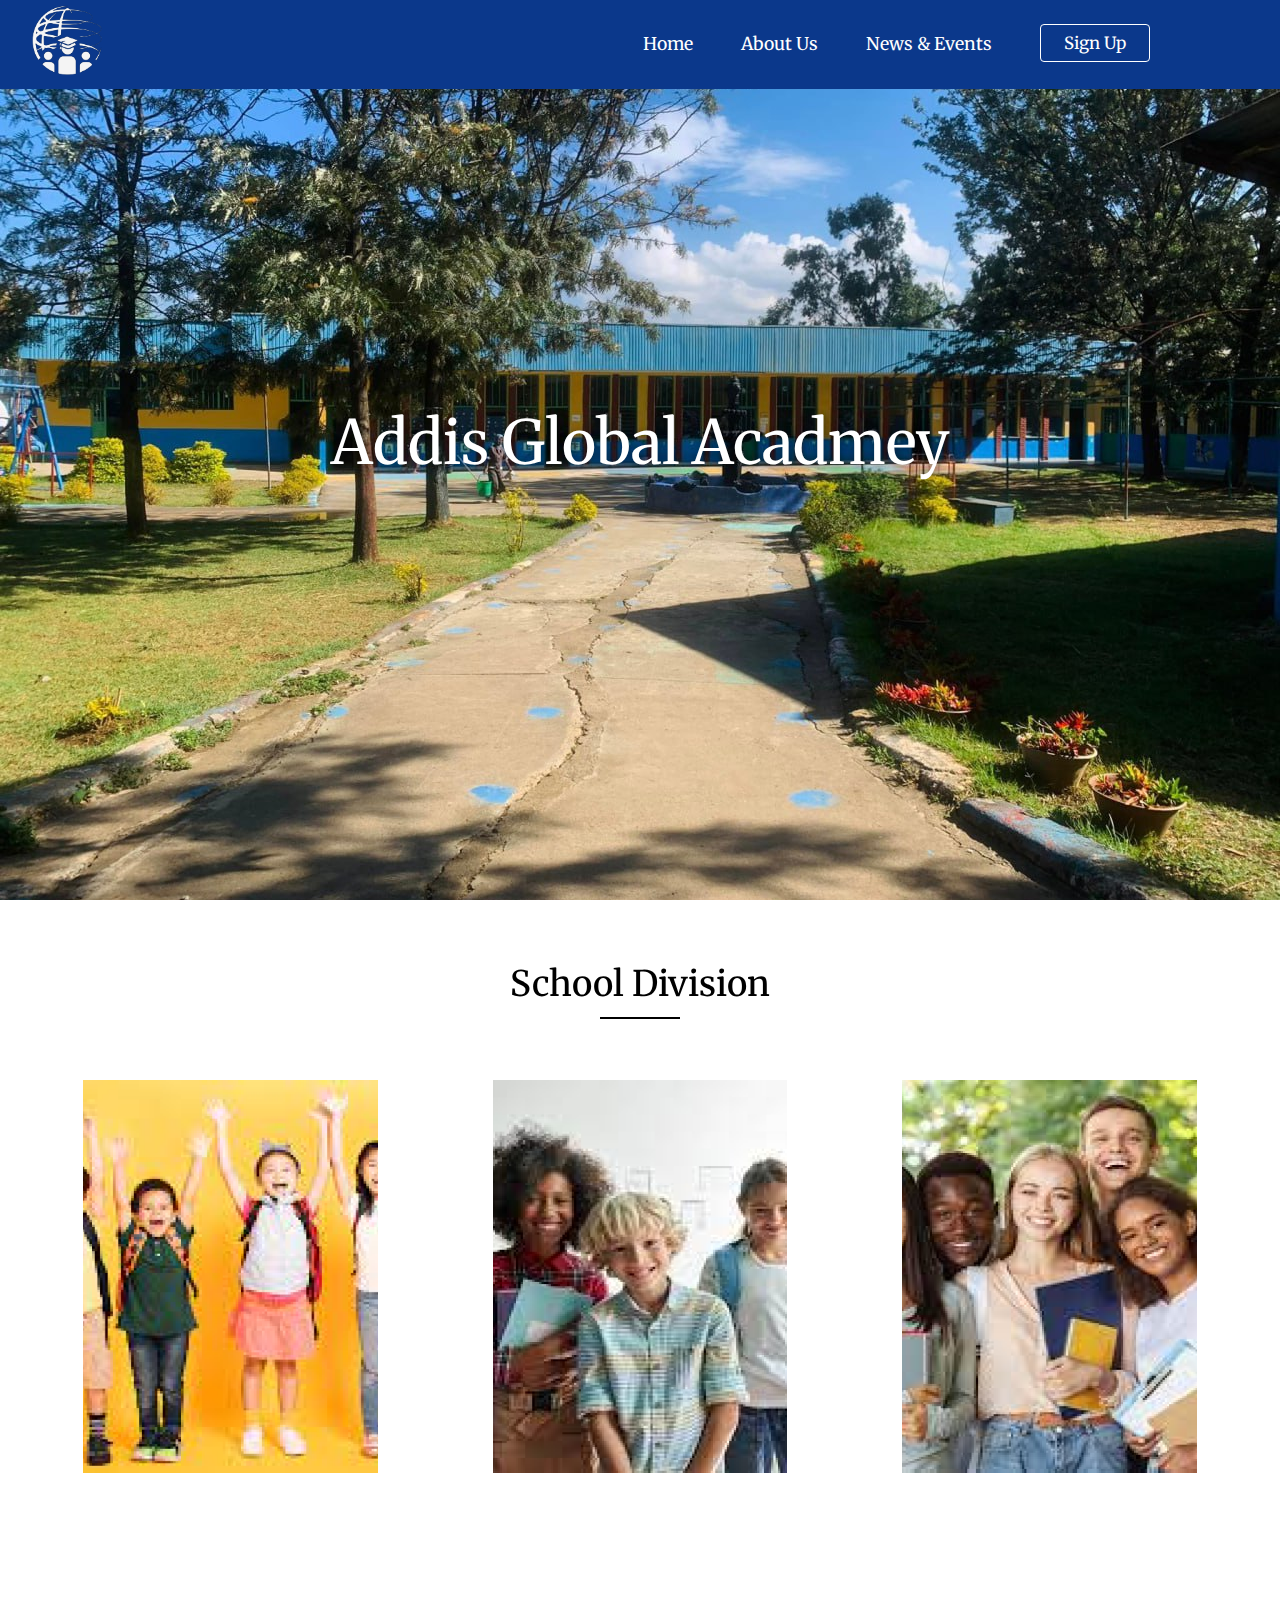
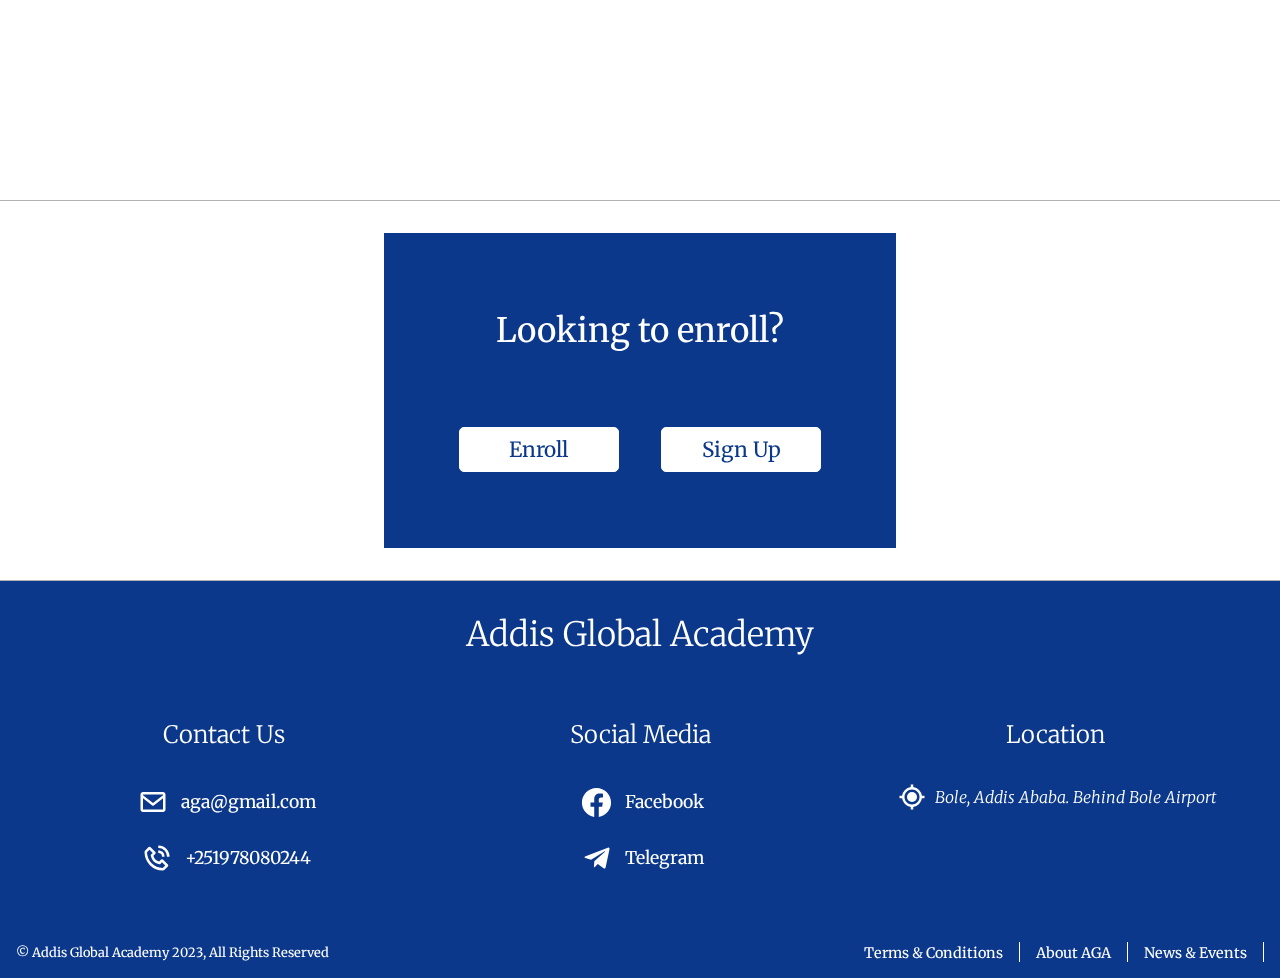
==== index.html @ e37e6de2 "made some adjustments, took care of the footer technicalities" ====
<!DOCTYPE html>
<html lang="en">
  <head>
    <meta charset="UTF-8" />
    <meta name="viewport" content="width=device-width, initial-scale=1.0" />
    <link rel="stylesheet" href="css/main.css" />
    <link rel="stylesheet" href="css/landing.css" />
    <link rel="icon" href="icons/school-logo.png" />
    <script defer src="js/script.js"></script>
    <script defer src="js/slider.js"></script>
    <title>Addis Global Academy</title>
  </head>
  <body>
    <!-- NAVIGATION BAR -->
    <nav>
      <h1>
        <a href="index.html">
          <img src="icons/logo.png" alt="school logo" />
        </a>
      </h1>
      <section>
        <ul>
          <li class="first"><a href="index.html">Home</a></li>
          <li class="first"><a href="about.html">About Us</a></li>
          <li class="first"><a href="news.html">News & Events</a></li>
          <div class="side_bar_container">
            <div class="side_bar_icon_container">
              <div class="side_bar_icon"></div>
            </div>
            <ul>
              <li><a href="index.html">Home</a></li>
              <li><a href="about.html">About Us</a></li>
              <li><a href="news.html">News & Events</a></li>
            </ul>
          </div>
          <li class="sign_up_button">
            <button>
              <a href="signup1.html">Sign Up</a>
            </button>
          </li>
        </ul>
      </section>
    </nav>

    <div class="side_bar_blur"></div>

    <!-- FRONT PAGE -->

    <section id="front_page">
      <div class="slider">
        <img
          oncontextmenu="return false"
          draggable="false"
          src="Images/SV1.png"
          alt="front page background image"
        />
        <img
          oncontextmenu="return false"
          draggable="false"
          id="1"
          slider-img
          src="Images/SV2.png"
          alt="front page background image"
        />
        <img
          oncontextmenu="return false"
          draggable="false"
          id="2"
          slider-img
          src="Images/SV3.png"
          alt="front page background image"
        />
      </div>
      <h1>Addis Global Acadmey</h1>
    </section>

    <!-- SCHOOL DIVISIONS -->

    <section id="school-divisions">
      <div class="title-background">
        <h1>School Division</h1>
        <div class="styler"></div>
      </div>
      <article>
        <figure>
          <img
            oncontextmenu="return false"
            draggable="false"
            src="Images/PS.png"
            id="primary"
          />
          <figcaption>
            <h1>Primary School</h1>
            <p>Nursery to Grade 5</p>
          </figcaption>
          <div class="bg"></div>
          <a href="student-apointment.html">
            <img src="icons/enroll-icon-aga-icon.jpg" />
          </a>
        </figure>
        <figure>
          <img
            oncontextmenu="return false"
            draggable="false"
            src="Images/MS.png"
            id="secondary"
          />
          <figcaption>
            <h1>Middle School</h1>
            <p>Grade 6 to Grade 8</p>
          </figcaption>
          <div class="bg"></div>
          <a href="student-apointment.html">
            <img src="icons/enroll-icon-aga-icon.jpg" />
          </a>
        </figure>
        <figure>
          <img
            oncontextmenu="return false"
            draggable="false"
            src="Images/HS.png"
            id="secondary"
          />
          <figcaption>
            <h1>High School</h1>
            <p>Grade 9 to Grade 12</p>
          </figcaption>
          <div class="bg"></div>
          <a href="student-apointment.html">
            <img src="icons/enroll-icon-aga-icon.jpg" alt="" />
          </a>
        </figure>
      </article>
    </section>

    <!-- PROCEEDING OPTIONS -->

    <section id="option">
      <div>
        <h3>Looking to enroll?</h3>
        <ul>
          <li>
            <a href="student-apointment.html">Enroll</a>
          </li>
          <li>
            <a href="signup1.html">Sign Up</a>
          </li>
        </ul>
      </div>
    </section>

    <!-- FOOTER -->

    <footer>
      <p>Addis Global Academy</p>
      <section id="contact_info">
        <article>
          <h1>
            Contact Us
            <div class="caret_down_container">
              <div class="caret"></div>
              <div class="caret"></div>
            </div>
          </h1>
          <figure>
            <div class="icon_container">
              <svg
                xmlns="http://www.w3.org/2000/svg"
                width="30"
                height="30"
                viewBox="0 0 24 24"
                style="fill: var(--FONT-COLOR)"
              >
                <path
                  d="M20 4H4c-1.103 0-2 .897-2 2v12c0 1.103.897 2 2 2h16c1.103 0 2-.897 2-2V6c0-1.103-.897-2-2-2zm0 2v.511l-8 6.223-8-6.222V6h16zM4 18V9.044l7.386 5.745a.994.994 0 0 0 1.228 0L20 9.044 20.002 18H4z"
                ></path>
              </svg>
            </div>
            <figcaption>aga@gmail.com</figcaption>
          </figure>
          <figure>
            <div class="icon_container">
              <svg
                xmlns="http://www.w3.org/2000/svg"
                width="30"
                height="30"
                viewBox="0 0 24 24"
                style="fill: var(--FONT-COLOR)"
              >
                <path
                  d="M16.57 22a2 2 0 0 0 1.43-.59l2.71-2.71a1 1 0 0 0 0-1.41l-4-4a1 1 0 0 0-1.41 0l-1.6 1.59a7.55 7.55 0 0 1-3-1.59 7.62 7.62 0 0 1-1.59-3l1.59-1.6a1 1 0 0 0 0-1.41l-4-4a1 1 0 0 0-1.41 0L2.59 6A2 2 0 0 0 2 7.43 15.28 15.28 0 0 0 6.3 17.7 15.28 15.28 0 0 0 16.57 22zM6 5.41 8.59 8 7.3 9.29a1 1 0 0 0-.3.91 10.12 10.12 0 0 0 2.3 4.5 10.08 10.08 0 0 0 4.5 2.3 1 1 0 0 0 .91-.27L16 15.41 18.59 18l-2 2a13.28 13.28 0 0 1-8.87-3.71A13.28 13.28 0 0 1 4 7.41zM20 11h2a8.81 8.81 0 0 0-9-9v2a6.77 6.77 0 0 1 7 7z"
                ></path>
                <path d="M13 8c2.1 0 3 .9 3 3h2c0-3.22-1.78-5-5-5z"></path>
              </svg>
            </div>
            <figcaption>+251978080244</figcaption>
          </figure>
        </article>
        <article>
          <h1>
            Social Media
            <div class="caret_down_container">
              <div class="caret"></div>
              <div class="caret"></div>
            </div>
          </h1>
          <figure>
            <div class="icon_container">
              <svg
                xmlns="http://www.w3.org/2000/svg"
                width="35"
                height="35"
                viewBox="0 0 24 24"
                style="fill: var(--FONT-COLOR)"
              >
                <path
                  d="M12.001 2.002c-5.522 0-9.999 4.477-9.999 9.999 0 4.99 3.656 9.126 8.437 9.879v-6.988h-2.54v-2.891h2.54V9.798c0-2.508 1.493-3.891 3.776-3.891 1.094 0 2.24.195 2.24.195v2.459h-1.264c-1.24 0-1.628.772-1.628 1.563v1.875h2.771l-.443 2.891h-2.328v6.988C18.344 21.129 22 16.992 22 12.001c0-5.522-4.477-9.999-9.999-9.999z"
                ></path>
              </svg>
            </div>
            <figcaption>Facebook</figcaption>
          </figure>
          <figure>
            <div class="icon_container telegram_link">
              <svg
                xmlns="http://www.w3.org/2000/svg"
                width="30"
                height="30"
                viewBox="0 0 24 24"
                style="fill: var(--FONT-COLOR)"
              >
                <path
                  d="m20.665 3.717-17.73 6.837c-1.21.486-1.203 1.161-.222 1.462l4.552 1.42 10.532-6.645c.498-.303.953-.14.579.192l-8.533 7.701h-.002l.002.001-.314 4.692c.46 0 .663-.211.921-.46l2.211-2.15 4.599 3.397c.848.467 1.457.227 1.668-.785l3.019-14.228c.309-1.239-.473-1.8-1.282-1.434z"
                ></path>
              </svg>
            </div>
            <figcaption>Telegram</figcaption>
          </figure>
        </article>
        <article>
          <h1>
            Location
            <div class="caret_down_container">
              <div class="caret"></div>
              <div class="caret"></div>
            </div>
          </h1>
          <address>
            <svg
              xmlns="http://www.w3.org/2000/svg"
              width="30"
              height="30"
              viewBox="0 0 24 24"
              style="fill: var(--FONT-COLOR)"
            >
              <circle cx="12" cy="12" r="4"></circle>
              <path
                d="M13 4.069V2h-2v2.069A8.01 8.01 0 0 0 4.069 11H2v2h2.069A8.008 8.008 0 0 0 11 19.931V22h2v-2.069A8.007 8.007 0 0 0 19.931 13H22v-2h-2.069A8.008 8.008 0 0 0 13 4.069zM12 18c-3.309 0-6-2.691-6-6s2.691-6 6-6 6 2.691 6 6-2.691 6-6 6z"
              ></path>
            </svg>
            Bole, Addis Ababa. Behind Bole Airport
          </address>
        </article>
      </section>
      <section id="sub_footer">
        <article>&copy; Addis Global Academy 2023, All Rights Reserved</article>
        <ul>
          <li><a href="terms and conditions.html">Terms & Conditions</a></li>
          <li><a href="about.html">About AGA</a></li>
          <li><a href="news.html">News & Events</a></li>
        </ul>
      </section>
    </footer>
    <div class="telegram_bg">
      <section class="telegram_options">
        <h1>
          Telegram
          <svg
            xmlns="http://www.w3.org/2000/svg"
            width="30"
            height="30"
            viewBox="0 0 24 24"
            style="fill: var(--BG-COLOR)"
          >
            <path
              d="m16.192 6.344-4.243 4.242-4.242-4.242-1.414 1.414L10.535 12l-4.242 4.242 1.414 1.414 4.242-4.242 4.243 4.242 1.414-1.414L13.364 12l4.242-4.242z"
            ></path>
          </svg>
        </h1>
        <section>
          <figure>
            <div><img src="" alt="" /></div>
            <figcaption>
              <ul>
                <li>Grade 1</li>
                <li>500 subscribers</li>
              </ul>
              <svg
                xmlns="http://www.w3.org/2000/svg"
                width="30"
                height="30"
                viewBox="0 0 24 24"
                style="fill: var(--BG-COLOR)"
              >
                <path
                  d="M2.002 9.63c-.023.411.207.794.581.966l7.504 3.442 3.442 7.503c.164.356.52.583.909.583l.057-.002a1 1 0 0 0 .894-.686l5.595-17.032c.117-.358.023-.753-.243-1.02s-.66-.358-1.02-.243L2.688 8.736a1 1 0 0 0-.686.894zm16.464-3.971-4.182 12.73-2.534-5.522a.998.998 0 0 0-.492-.492L5.734 9.841l12.732-4.182z"
                ></path>
              </svg>
            </figcaption>
          </figure>
          <figure>
            <div><img src="" alt="" /></div>
            <figcaption>
              <ul>
                <li>Grade 1</li>
                <li>500 subscribers</li>
              </ul>
              <svg
                xmlns="http://www.w3.org/2000/svg"
                width="30"
                height="30"
                viewBox="0 0 24 24"
                style="fill: var(--BG-COLOR)"
              >
                <path
                  d="M2.002 9.63c-.023.411.207.794.581.966l7.504 3.442 3.442 7.503c.164.356.52.583.909.583l.057-.002a1 1 0 0 0 .894-.686l5.595-17.032c.117-.358.023-.753-.243-1.02s-.66-.358-1.02-.243L2.688 8.736a1 1 0 0 0-.686.894zm16.464-3.971-4.182 12.73-2.534-5.522a.998.998 0 0 0-.492-.492L5.734 9.841l12.732-4.182z"
                ></path>
              </svg>
            </figcaption>
          </figure>
          <figure>
            <div><img src="" alt="" /></div>
            <figcaption>
              <ul>
                <li>Grade 1</li>
                <li>500 subscribers</li>
              </ul>
              <svg
                xmlns="http://www.w3.org/2000/svg"
                width="30"
                height="30"
                viewBox="0 0 24 24"
                style="fill: var(--BG-COLOR)"
              >
                <path
                  d="M2.002 9.63c-.023.411.207.794.581.966l7.504 3.442 3.442 7.503c.164.356.52.583.909.583l.057-.002a1 1 0 0 0 .894-.686l5.595-17.032c.117-.358.023-.753-.243-1.02s-.66-.358-1.02-.243L2.688 8.736a1 1 0 0 0-.686.894zm16.464-3.971-4.182 12.73-2.534-5.522a.998.998 0 0 0-.492-.492L5.734 9.841l12.732-4.182z"
                ></path>
              </svg>
            </figcaption>
          </figure>
          <figure>
            <div><img src="" alt="" /></div>
            <figcaption>
              <ul>
                <li>Grade 1</li>
                <li>500 subscribers</li>
              </ul>
              <svg
                xmlns="http://www.w3.org/2000/svg"
                width="30"
                height="30"
                viewBox="0 0 24 24"
                style="fill: var(--BG-COLOR)"
              >
                <path
                  d="M2.002 9.63c-.023.411.207.794.581.966l7.504 3.442 3.442 7.503c.164.356.52.583.909.583l.057-.002a1 1 0 0 0 .894-.686l5.595-17.032c.117-.358.023-.753-.243-1.02s-.66-.358-1.02-.243L2.688 8.736a1 1 0 0 0-.686.894zm16.464-3.971-4.182 12.73-2.534-5.522a.998.998 0 0 0-.492-.492L5.734 9.841l12.732-4.182z"
                ></path>
              </svg>
            </figcaption>
          </figure>
          <figure>
            <div><img src="" alt="" /></div>
            <figcaption>
              <ul>
                <li>Grade 1</li>
                <li>500 subscribers</li>
              </ul>
              <svg
                xmlns="http://www.w3.org/2000/svg"
                width="30"
                height="30"
                viewBox="0 0 24 24"
                style="fill: var(--BG-COLOR)"
              >
                <path
                  d="M2.002 9.63c-.023.411.207.794.581.966l7.504 3.442 3.442 7.503c.164.356.52.583.909.583l.057-.002a1 1 0 0 0 .894-.686l5.595-17.032c.117-.358.023-.753-.243-1.02s-.66-.358-1.02-.243L2.688 8.736a1 1 0 0 0-.686.894zm16.464-3.971-4.182 12.73-2.534-5.522a.998.998 0 0 0-.492-.492L5.734 9.841l12.732-4.182z"
                ></path>
              </svg>
            </figcaption>
          </figure>
        </section>
      </section>
    </div>
    <script>
      window.addEventListener("scroll", () => {
        const nav = document.querySelector("nav");
        nav.classList.toggle("scroll", window.scrollY > 0);
      });
    </script>
  </body>
</html>
---- css/main.css ----
/* FONT FAMILY */

@import url("https://fonts.googleapis.com/css2?family=Merriweather:ital,wght@0,300;0,400;0,700;0,900;1,300;1,400;1,700;1,900&display=swap");

/* VARIABLES */

:root {
  --BG-COLOR: rgb(64, 128, 255);
  --BG-COLOR: #0b388b;
  --FONT-COLOR: white;
}

/*RESET*/

* {
  margin: 0;
  padding: 0;
  box-sizing: border-box;
  font-family: "Merriweather", sans-serif;
}

a:any-link {
  text-decoration: none;
}

ul {
  list-style-type: none;
}

svg {
  cursor: pointer;
}

button {
  cursor: pointer;
}

img::selection {
  background: none;
}

/* FRONT PAGE DESIGN FOR LANDING AND ABOUT PAGES */

#front_page {
  display: flex;
  gap: 3rem;
  flex-direction: column;
  justify-content: center;
  align-items: center;
  height: 100vh;
  padding-bottom: 1rem;
  max-width: 100vw;
}

#front_page .slider,
#front_page img {
  position: absolute;
  top: 0;
  left: 0;
  width: 100%;
  height: 100%;
  z-index: 1;
  object-fit: cover;
  transition: all 0.3s ease;
}

#front_page img[id] {
  opacity: 0;
}

#front_page img.active {
  animation: imageAppear 0.6s ease;
}

@keyframes imageAppear {
  from {
    opacity: 0;
  }
  to {
    opacity: 1;
  }
}

#front_page h1 {
  color: var(--FONT-COLOR);
  font-size: 3.8rem;
  font-weight: normal;
  text-shadow: 1px 1px 10px rgba(0, 0, 0, 0.5);
  z-index: 2;
  text-align: center;
  padding: 1rem;
}

/* FRONT PAGE RESPONSIVE DESIGN */

@media screen and (max-width: 885px) {
  #front_page h1 {
    font-size: 3.5rem;
  }
}

@media screen and (max-width: 775px) {
  #front_page h1 {
    font-size: 3.1rem;
  }
}

@media screen and (max-width: 690px) {
  #front_page h1 {
    font-size: 2.8rem;
  }
}

/* GENERAL STYLE FOR THE HEADER OF EACH PAGE */

.title-background {
  width: 100%;
  height: 10vh;
  text-align: center;
  color: black;
  display: flex;
  gap: 0.7rem;
  flex-direction: column;
  align-items: center;
  justify-content: center;
}

.title-background h1 {
  font-size: 2.2rem;
  font-weight: 500;
}

.styler {
  width: 80px;
  height: 2px;
  background: black;
}

/* NAVIGATION */

nav {
  width: 100vw;
  padding: 0.3rem 0;
  background: var(--BG-COLOR);
  color: var(--FONT-COLOR);
  display: flex;
  align-items: center;
  justify-content: space-between;
  position: fixed;
  z-index: 1000;
  transition: all 0.3s ease;
}

nav h1 {
  padding: 0 2rem;
}

nav h1 img {
  width: 70px;
  transition: all 0.3s ease;
}

nav.scroll {
  padding: 0.2rem 0;
  box-shadow: 0 0 10px rgba(0, 0, 0, 0.3);
}

nav.scroll h1 img {
  width: 60px;
}

nav section ul {
  display: flex;
  gap: 3rem;
  justify-content: center;
  align-items: center;
  width: 60vw;
}

nav section ul li a:any-link {
  color: var(--MAIN-COLOR);
  font-size: 1.1rem;
  position: relative;
}

nav section ul li a:any-link::before {
  content: "";
  position: absolute;
  width: 0;
  bottom: -3px;
  height: 1px;
  background: white;
  transition: all ease 0.4s;
}

nav section ul li a:any-link:hover::before {
  width: 100%;
}

nav section ul li button {
  background: var(--MAIN-COLOR);
  border: none;
  outline: none;
  outline-color: none;
  cursor: pointer;
  transition: all ease-in 0.3s;
  height: 38px;
  width: 110px;
  position: relative;
  border: 1px solid white;
  border-radius: 4px;
}

nav section ul li button a:any-link {
  position: absolute;
  top: 0;
  left: 0;
  height: 100%;
  width: 100%;
  display: grid;
  place-content: center;
  color: black;
  color: var(--FONT-COLOR);
  font-size: 1.05rem;
  transition: all 0.3s ease;
}

nav section ul li button a:any-link::before {
  display: none;
}

nav section ul li button:hover {
  background: var(--FONT-COLOR);
  color: var(--BG-COLOR);
}

nav section ul li button:hover a:any-link {
  color: var(--MAIN-COLOR);
}

.side_bar_container {
  display: none;
}

/* NAVIGATION SECTION RESPONSIVE DESIGN */

@media screen and (max-width: 990px) {
  nav section ul {
    width: 70vw;
  }

  nav section ul li a:any-link {
    font-size: 1rem;
  }

  nav section ul li button a:any-link {
    font-size: 1rem;
  }
}

@media screen and (max-width: 842px) {
  nav section ul {
    width: 80vw;
    gap: 2.5rem;
  }
}

@media screen and (max-width: 630px) {
  nav section ul {
    width: 190px;
    flex-flow: row-reverse;
    gap: 1rem;
  }

  .side_bar_container {
    display: block;
  }

  .side_bar_icon_container {
    height: 40px;
    width: 40px;
    display: grid;
    place-content: center;
  }

  .side_bar_icon {
    width: 35px;
    height: 1.2px;
    background: white;
    position: relative;
    z-index: 1000;
  }

  .side_bar_icon::before,
  .side_bar_icon::after {
    position: absolute;
    content: "";
    height: inherit;
    width: 100%;
    background: inherit;
  }

  .side_bar_icon::before {
    top: -10px;
    left: 0;
  }

  .side_bar_icon::after {
    bottom: -10px;
    left: 0;
  }

  li.first {
    display: none;
  }

  nav section ul li:last-child {
    display: block;
  }

  .side_bar_container ul {
    position: fixed;
    top: 0;
    right: 0;
    display: flex;
    gap: 1rem;
    flex-direction: column;
    align-items: flex-start;
    justify-content: flex-start;
    padding-top: 7rem;
    background: var(--BG-COLOR);
    width: 200px;
    height: 100vh;
    transform: translateX(100%);
    transition: all 0.3s ease;
  }

  .side_bar_container ul.active {
    transform: translateX(0%);
  }

  .side_bar_container ul li {
    border-bottom: 1px solid rgba(255, 255, 255, 0.3);
    width: 100%;
    padding-bottom: 1rem;
    padding-left: 1rem;
  }

  .side_bar_blur {
    position: fixed;
    top: 0;
    left: 0;
    height: 100vw;
    width: 100%;
    backdrop-filter: blur(5px);
    -webkit-backdrop-filter: blur(5px);
    z-index: -1;
    opacity: 0;
    transition: all 0.3s ease;
  }

  .side_bar_blur.blur {
    z-index: 100;
    opacity: 1;
  }
}

/* FOOTER STYLES */

/* TELEGRAM OPTIONS */

.telegram_bg {
  position: fixed;
  top: 0;
  left: 0;
  height: 100%;
  width: 100%;
  z-index: -1;
  opacity: 0;
  transition: all 0.3s ease;
  backdrop-filter: blur(3px);
  display: grid;
  place-content: center;
}

.telegram_bg.active {
  z-index: 1000;
  opacity: 1;
}

.telegram_options {
  background: var(--FONT-COLOR);
  width: 310px;
  box-shadow: 0 0 10px rgba(0, 0, 0, 0.3);
  border-radius: 5px;
  padding: 0 1rem;
}

.telegram_options h1 {
  padding: 1rem;
  padding-bottom: 2rem;
  display: flex;
  justify-content: space-between;
  align-items: center;
  font-weight: 400;
}

.telegram_options figure {
  display: flex;
  width: 100%;
  border-bottom: 1px solid rgba(0, 0, 0, 0.2);
  padding-bottom: 1rem;
  margin-bottom: 1rem;
  padding-right: 1rem;
}

.telegram_options figure:last-child {
  margin: 0;
}

.telegram_options figure div {
  flex-basis: calc(100% / 4.5);
  display: grid;
  place-content: center;
}

.telegram_options figure img {
  height: 40px;
  width: 40px;
  border-radius: 50%;
  border: 1px solid;
  flex-grow: 1;
}

.telegram_options figure figcaption {
  display: flex;
  justify-content: space-between;
  flex-grow: 1;
}

.telegram_options figure figcaption ul li:last-child {
  font-size: 0.9rem;
  color: rgba(0, 0, 0, 0.5);
}

footer {
  background-color: var(--BG-COLOR);
  color: var(--FONT-COLOR);
}

footer p {
  padding: 2rem;
  display: grid;
  place-content: center;
  font-size: 2.1rem;
  font-weight: lighter;
}

#contact_info {
  display: flex;
  justify-content: space-evenly;
  max-width: 100vw;
}

#contact_info article {
  width: 30vw;
  display: flex;
  flex-direction: column;
  align-items: center;
}

#contact_info article h1 {
  font-size: 1.5rem;
  font-weight: lighter;
  margin: 2rem 0;
  display: flex;
  align-items: center;
  gap: 0.6rem;
}

#contact_info article h1 .caret_down_container {
  display: none;
}

#contact_info article figure {
  display: flex;
  gap: 0.5rem;
  align-items: center;
  margin-bottom: 1rem;
}

.icon_container {
  width: 40px;
  height: 40px;
  display: grid;
  place-content: center;
}

.icon_container img {
  width: 30px !important;
}

#contact_info article figure figcaption {
  font-size: 1.1rem;
}

#contact_info article:last-child address {
  font-weight: lighter;
  display: flex;
  gap: 0.5rem;
  align-items: center;
}

#sub_footer {
  padding: 1rem;
  padding-top: 3rem;
  max-width: 100vw;
  display: flex;
  align-items: center;
  justify-content: space-between;
}

#sub_footer article {
  font-size: 0.8rem;
  text-align: center;
}

#sub_footer ul {
  display: flex;
  flex-wrap: wrap;
  justify-content: center;
  gap: 1rem;
}

#sub_footer ul li {
  border-right: 1px solid white;
  padding-right: 1rem;
}

#sub_footer ul li a:any-link {
  color: white;
  font-size: 0.9rem;
}

#sub_footer ul li a:hover {
  text-decoration: underline;
}

/* FOOTER RESPONSIVE DESIGN */

@media screen and (max-width: 895px) {
  /* FOOTER STYLES */

  footer p {
    font-size: 1.8rem;
  }

  #contact_info article h1 {
    font-size: 1.3rem;
  }

  .icon_container img {
    width: 28px !important;
  }

  #contact_info article figure figcaption {
    font-size: 1rem;
  }

  #sub_footer article {
    font-size: 0.8rem;
  }

  #sub_footer ul {
    gap: 0.9rem;
  }

  #sub_footer ul li {
    padding-right: 0.9rem;
  }

  #sub_footer ul li a:any-link {
    font-size: 0.8rem;
  }
}

@media screen and (max-width: 812px) {
  #sub_footer {
    flex-flow: column-reverse;
    gap: 1.6rem;
    padding-bottom: 1.6rem;
  }
}

@media screen and (max-width: 765px) {
  #contact_info {
    flex-direction: column;
  }

  #contact_info article {
    align-items: flex-start;
    width: 100%;
    padding-left: 1rem;
    border-bottom: 0.7px solid rgba(255, 255, 255, 0.3);
    overflow: hidden;
    height: 95px;
    transition: all 0.3s ease;
  }

  #contact_info article:has(address) {
    height: 90px;
    padding-bottom: 1.5rem;
  }

  #contact_info article.active {
    height: 220px;
  }

  #contact_info article:has(address).active {
    height: 150px;
  }

  #contact_info article h1 .caret_down_container {
    display: flex;
    align-items: center;
    justify-content: space-evenly;
    width: 21px;
    height: 25px;
    transition: all 0.3s ease;
  }

  #contact_info article h1 .caret_down_container.active {
    transform: rotate(-180deg);
  }

  .caret {
    height: 12px;
    width: 1px;
    background: white;
    border-radius: 5px;
  }

  .caret:first-child {
    transform: rotate(-40deg);
  }

  .caret:last-child {
    transform: rotate(40deg);
  }
}

@media screen and (max-width: 425px) {
  nav h1 {
    padding: 0 1rem;
  }
}

@media screen and (max-width: 376px) {
  footer p {
    font-size: 1.6rem;
  }
}

@media screen and (max-width: 352px) {
  #sub_footer article {
    font-size: 0.7rem;
  }
}

@media screen and (max-width: 342px) {
  footer p {
    font-size: 1.4rem;
  }
}
---- css/landing.css ----
.title-background {
  height: 20vh;
}

/* SCHOOL DIVISIONS STYLING */

#school-divisions {
  min-height: 100vh;
  max-width: 100vw;
}

#school-divisions article {
  display: flex;
  gap: 2rem;
  justify-content: space-evenly;
  flex-wrap: wrap;
  padding-bottom: 2rem;
}

#school-divisions figure {
  width: 23vw;
  aspect-ratio: 3 / 4;
  position: relative;
}

#school-divisions figure img {
  position: absolute;
  width: 100%;
  height: 100%;
  cursor: pointer;
  z-index: -1;
}

#school-divisions figure .bg {
  position: absolute;
  top: 0;
  left: 0;
  height: 100%;
  width: 100%;
  backdrop-filter: blur(5px);
  z-index: -1;
  opacity: 0;
  transition: all 0.3s ease;
}

#school-divisions figure figcaption {
  display: flex;
  gap: 1rem;
  flex-direction: column;
  padding: 1rem;
  z-index: 10;
}

#school-divisions figure figcaption {
  opacity: 0;
  transition: all 0.3s ease;
}

#school-divisions figure figcaption h1 {
  font-size: 1.5rem;
}

#school-divisions figure figcaption p {
  font-weight: lighter;
  text-shadow: 5px 5px 10px var(--FONT-COLOR);
}

#school-divisions figure a:any-link {
  width: 42px;
  height: 42px;
  display: grid;
  place-items: center;
  transition: all 0.3s ease;
  position: absolute;
  bottom: 10px;
  right: 10px;
  opacity: 0;
  border-radius: 50%;
  background: white;
}

#school-divisions figure a:any-link img {
  width: 30px;
  height: 14px;
  z-index: 1;
}

#school-divisions figure a:any-link #school-divisions figure:hover .bg,
#school-divisions figure:hover a:any-link,
#school-divisions figure:hover figcaption {
  opacity: 1;
}

/* OPTION SECTION STYLES */

#option {
  display: grid;
  place-content: center;
  border: 1px solid rgba(0, 0, 0, 0.3);
  border-left: none;
  border-right: none;
  padding: 2rem;
}

#option div {
  height: 35vh;
  width: 40vw;
  padding: 0 2rem;
  background: var(--BG-COLOR);
  display: flex;
  flex-direction: column;
  justify-content: space-evenly;
  align-items: center;
}

#option div h3 {
  font-size: 2.1rem;
  font-weight: normal;
  color: var(--FONT-COLOR);
}

#option div ul {
  display: flex;
  width: 100%;
  justify-content: space-evenly;
}

#option div ul li {
  border: 1px solid;
  background: var(--FONT-COLOR);
  height: 45px;
  width: 160px;
  border-radius: 5px;
  transition: all 0.3s ease;
  border: 1px solid white;
  position: relative;
}

#option div ul li a:any-link {
  position: absolute;
  top: 0;
  left: 0;
  height: 100%;
  width: 100%;
  display: grid;
  place-content: center;
  color: var(--BG-COLOR);
  font-size: 1.3rem;
  transition: all 0.3s ease;
}

#option div ul li:hover {
  background: var(--BG-COLOR);
}

#option div ul li:hover a:any-link {
  color: var(--FONT-COLOR);
}

/* LANDING PAGE RESPONSIVE DESIGN */

@media screen and (max-width: 990px) {
  /* SCHOOL DIVISIONS STYLING */

  #school-divisions figure {
    width: 30vw;
  }

  /* OPTION SECTION STYLES */

  #option div {
    width: 500px;
  }

  #option div h3 {
    font-size: 2rem;
  }

  #option div ul li a:any-link {
    font-size: 1.2rem;
  }
}

@media screen and (max-width: 868px) {
  #school-divisions figure {
    width: 45vw;
  }
}

@media screen and (max-width: 545px) {
  #school-divisions figure {
    width: 300px;
  }
}

@media screen and (max-width: 512px) {
  #option div {
    width: 420px;
  }
}

@media screen and (max-width: 435px) {
  #option div {
    width: 350px;
  }

  #option div h3 {
    font-size: 1.6rem;
  }

  #option div ul li {
    width: 120px;
  }

  #option div ul li a:any-link {
    font-size: 1rem;
  }
}

@media screen and (max-width: 362px) {
  #option div {
    width: 320px;
  }

  #option div ul {
    width: 120%;
  }

  #option div ul li {
    width: 120px;
    height: 42px;
  }
}

@media screen and (max-width: 348px) {
  #school-divisions figure {
    width: 280px;
  }
}
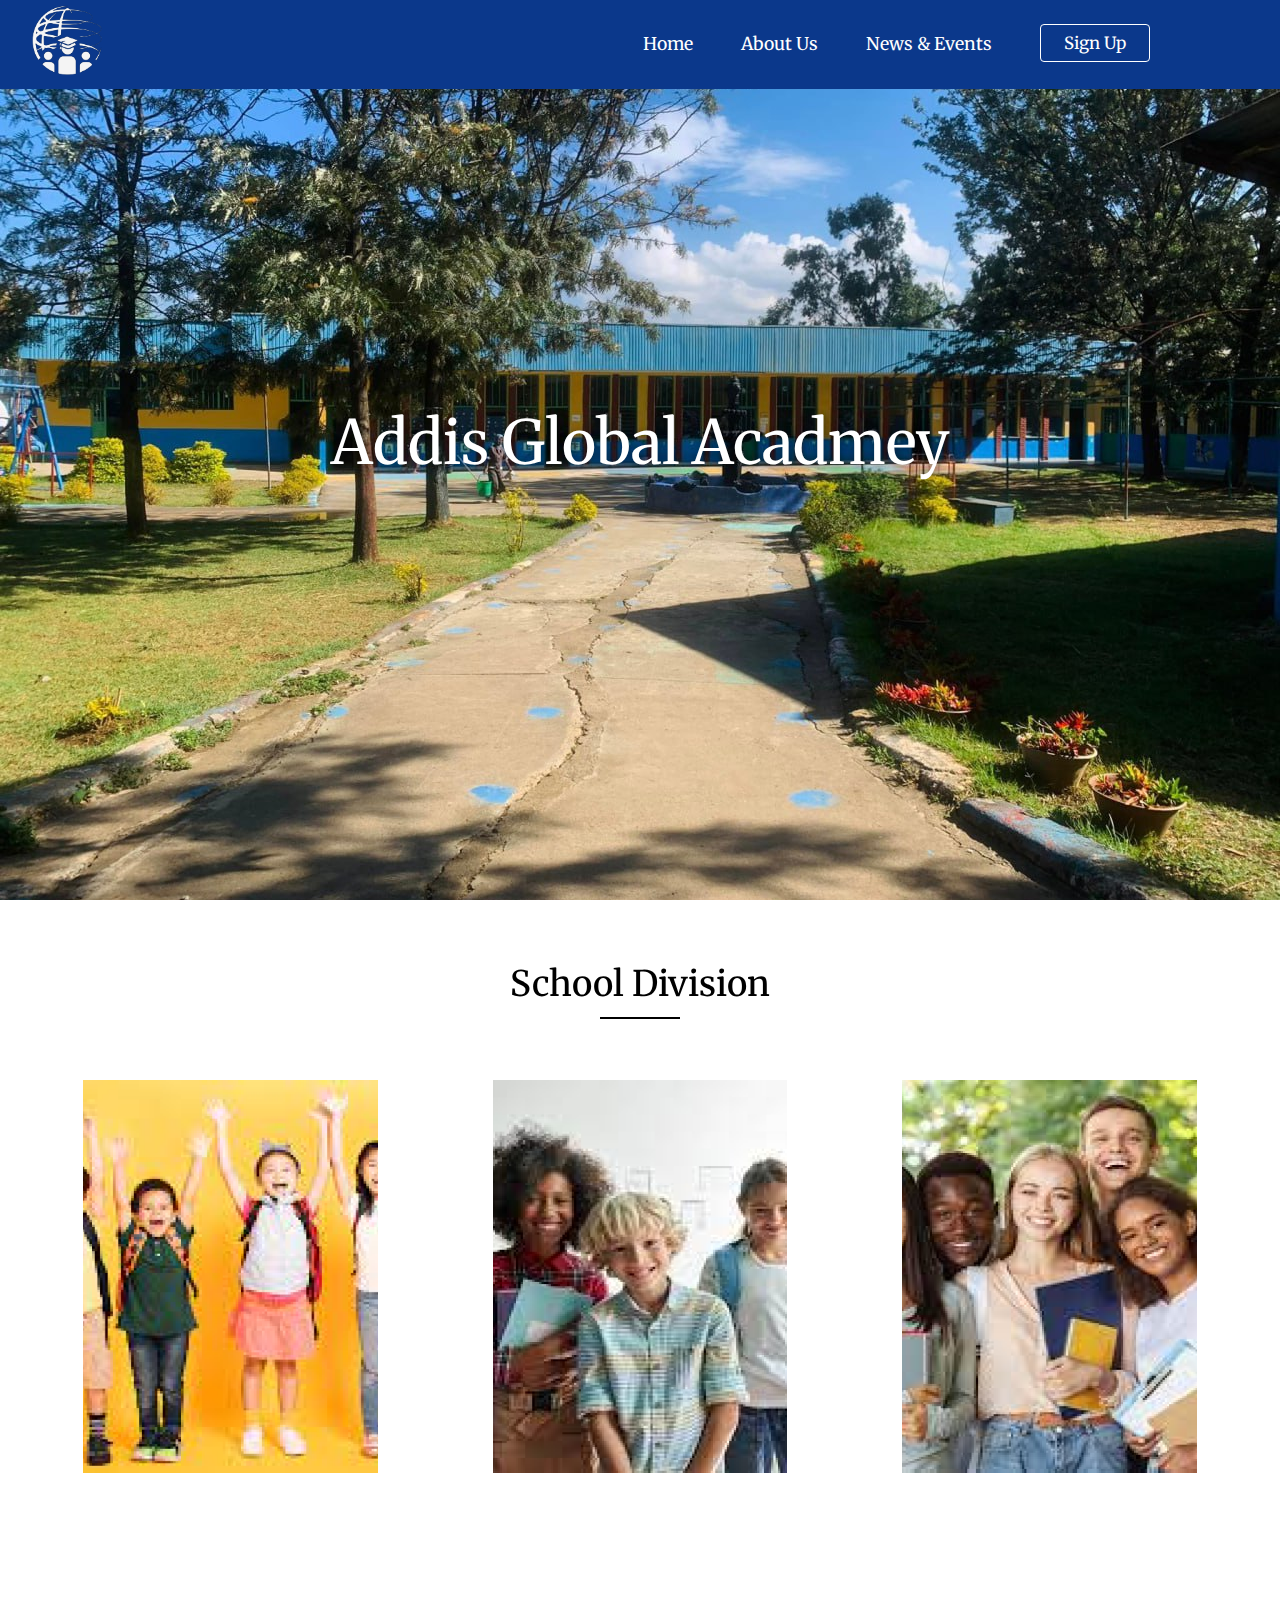
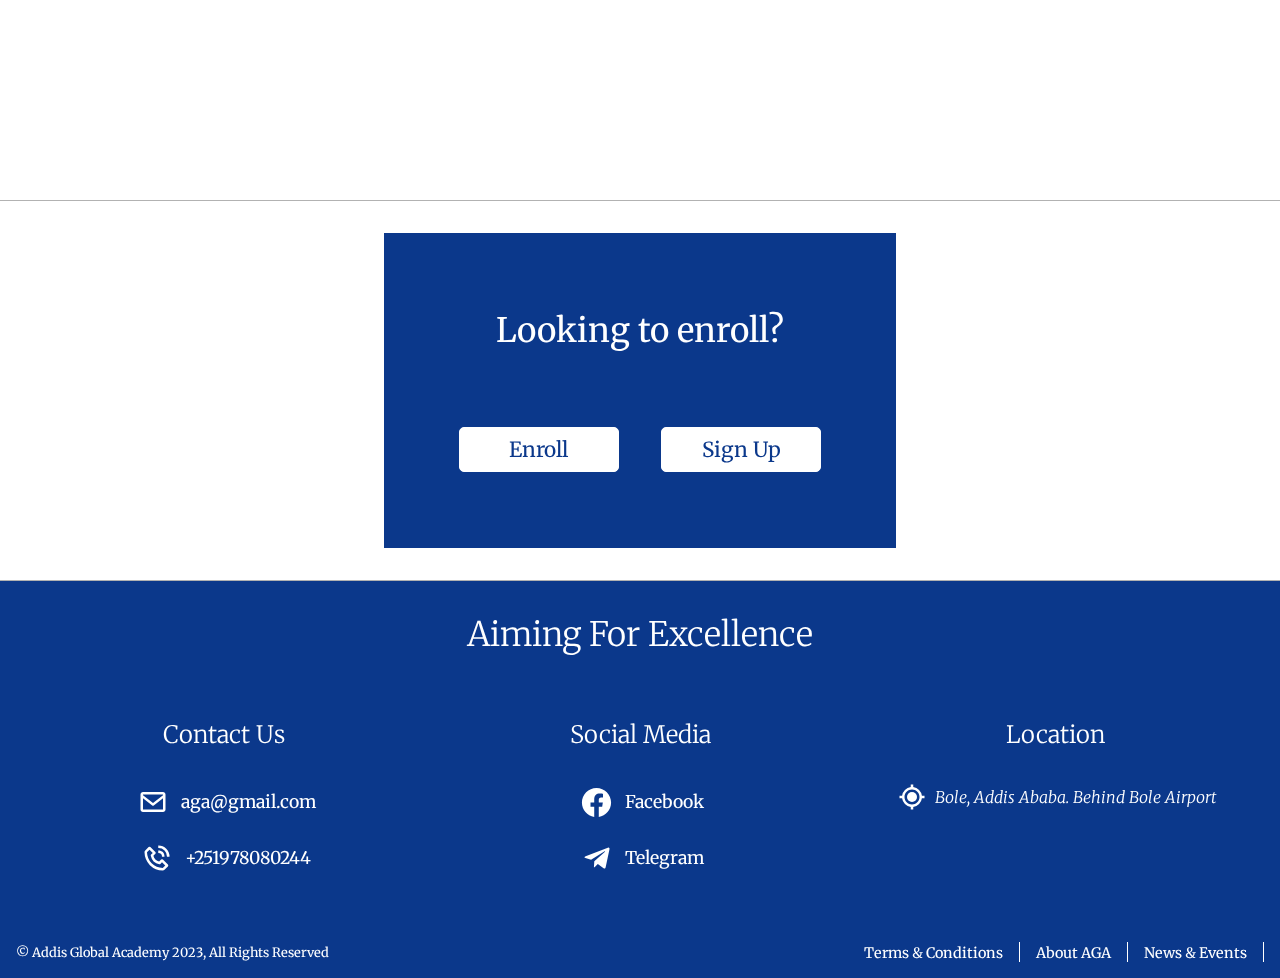
==== commit 213110a0: "minor touches" ====
--- a/index.html
+++ b/index.html
@@ -152,7 +152,7 @@
     <!-- FOOTER -->
 
     <footer>
-      <p>Addis Global Academy</p>
+      <p>Aiming For Excellence</p>
       <section id="contact_info">
         <article>
           <h1>
@@ -289,7 +289,7 @@
         </h1>
         <section>
           <figure>
-            <div><img src="" alt="" /></div>
+            <div><img src="icons/school-logo.jpg" alt="" /></div>
             <figcaption>
               <ul>
                 <li>Grade 1</li>
@@ -309,10 +309,10 @@
             </figcaption>
           </figure>
           <figure>
-            <div><img src="" alt="" /></div>
+            <div><img src="icons/school-logo.jpg" alt="" /></div>
             <figcaption>
               <ul>
-                <li>Grade 1</li>
+                <li>Grade 2</li>
                 <li>500 subscribers</li>
               </ul>
               <svg
@@ -329,10 +329,10 @@
             </figcaption>
           </figure>
           <figure>
-            <div><img src="" alt="" /></div>
+            <div><img src="icons/school-logo.jpg" alt="" /></div>
             <figcaption>
               <ul>
-                <li>Grade 1</li>
+                <li>Grade 3</li>
                 <li>500 subscribers</li>
               </ul>
               <svg
@@ -349,10 +349,10 @@
             </figcaption>
           </figure>
           <figure>
-            <div><img src="" alt="" /></div>
+            <div><img src="icons/school-logo.jpg" alt="" /></div>
             <figcaption>
               <ul>
-                <li>Grade 1</li>
+                <li>Grade 4</li>
                 <li>500 subscribers</li>
               </ul>
               <svg
@@ -369,10 +369,10 @@
             </figcaption>
           </figure>
           <figure>
-            <div><img src="" alt="" /></div>
+            <div><img src="icons/school-logo.jpg" alt="" /></div>
             <figcaption>
               <ul>
-                <li>Grade 1</li>
+                <li>Grade 5</li>
                 <li>500 subscribers</li>
               </ul>
               <svg
@@ -391,6 +391,7 @@
         </section>
       </section>
     </div>
+
     <script>
       window.addEventListener("scroll", () => {
         const nav = document.querySelector("nav");
--- a/css/main.css
+++ b/css/main.css
@@ -289,6 +289,11 @@
     background: white;
     position: relative;
     z-index: 1000;
+    transition: all 0.3s ease;
+  }
+
+  .side_bar_container.active .side_bar_icon {
+    background: transparent;
   }
 
   .side_bar_icon::before,
@@ -297,17 +302,29 @@
     content: "";
     height: inherit;
     width: 100%;
-    background: inherit;
+    background: white;
   }
 
   .side_bar_icon::before {
     top: -10px;
     left: 0;
+    transition: all 0.3s ease;
   }
 
   .side_bar_icon::after {
     bottom: -10px;
     left: 0;
+    transition: all 0.3s ease;
+  }
+
+  .side_bar_container.active .side_bar_icon::before {
+    top: 0;
+    transform: rotate(-45deg);
+  }
+
+  .side_bar_container.active .side_bar_icon::after {
+    bottom: 0;
+    transform: rotate(45deg);
   }
 
   li.first {
@@ -335,7 +352,7 @@
     transition: all 0.3s ease;
   }
 
-  .side_bar_container ul.active {
+  .side_bar_container.active ul {
     transform: translateX(0%);
   }
 
@@ -363,6 +380,96 @@
     z-index: 100;
     opacity: 1;
   }
+}
+
+/* EVENT CALENDAR SECTION */
+
+.event_calendar_display {
+  display: flex;
+  gap: 1rem;
+  align-items: flex-start;
+}
+
+.event_calendar_display table {
+  box-shadow: 0 0 10px rgba(0, 0, 0, 0.06);
+  border-radius: 5px;
+  padding: 1rem;
+}
+
+.event_calendar_display table tr {
+  display: flex;
+  gap: 0.5rem;
+  margin-bottom: 0.5rem;
+}
+
+.event_calendar_display table tr.month td {
+  height: 40px;
+  width: 100%;
+  border-bottom: 1px solid rgba(0, 0, 0, 0.1);
+  border-radius: 0;
+  display: flex;
+  align-items: center;
+  padding-left: 1rem;
+  margin-bottom: 1rem;
+}
+
+.event_calendar_display table tr.month td h1 {
+  font-size: 1.2rem;
+  font-weight: lighter;
+}
+
+.event_calendar_display tr:not(.month) td {
+  border: 1px solid rgba(0, 0, 0, 0.2);
+  font-size: 1.3rem;
+  height: 50px;
+  width: 50px;
+  border-radius: 50%;
+  display: grid;
+  place-content: center;
+}
+
+.event_calendar_display table tr td.set {
+  border: none;
+  background: var(--BG-COLOR);
+  color: var(--FONT-COLOR);
+}
+
+.event {
+  box-shadow: 0 0 10px rgba(0, 0, 0, 0.06);
+  border-radius: 10px;
+  padding: 1rem;
+  margin-right: 1rem;
+  width: 300px;
+}
+
+.event h1 {
+  font-size: 1.2rem;
+  color: black;
+  font-weight: lighter;
+  padding-top: 0.7rem;
+  padding-left: 1rem;
+  padding-bottom: 0.35rem;
+  border-bottom: 1px solid rgba(0, 0, 0, 0.1);
+}
+
+.event ul {
+  margin-top: 2rem;
+  width: 80%;
+}
+
+.event ul li {
+  display: flex;
+  gap: 0.4rem;
+  margin-bottom: 1rem;
+}
+
+.event_date {
+  width: 20px;
+}
+
+.event_info {
+  width: 100%;
+  color: var(--BG-COLOR);
 }
 
 /* FOOTER STYLES */
@@ -419,16 +526,13 @@
 }
 
 .telegram_options figure div {
-  flex-basis: calc(100% / 4.5);
+  flex-basis: calc(100% / 3.5);
   display: grid;
   place-content: center;
 }
 
 .telegram_options figure img {
-  height: 40px;
-  width: 40px;
-  border-radius: 50%;
-  border: 1px solid;
+  width: 60px;
   flex-grow: 1;
 }
 
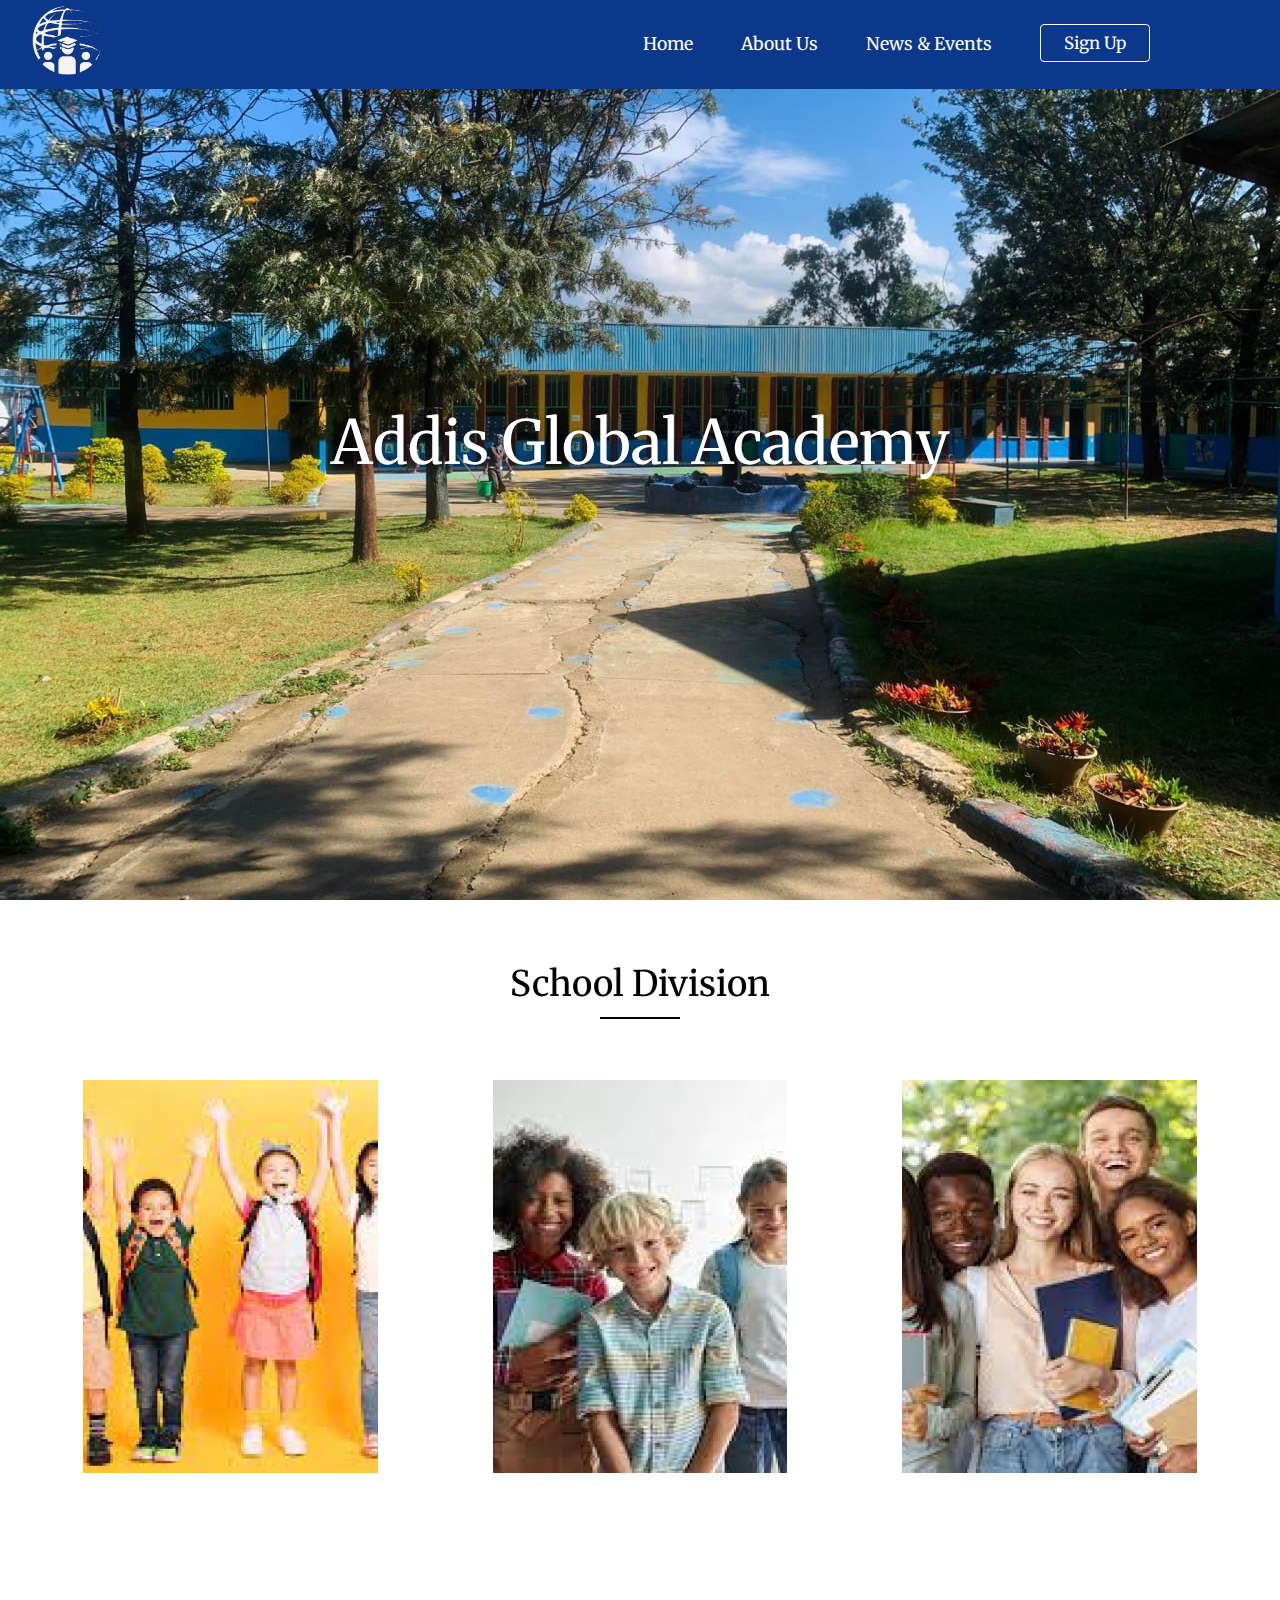
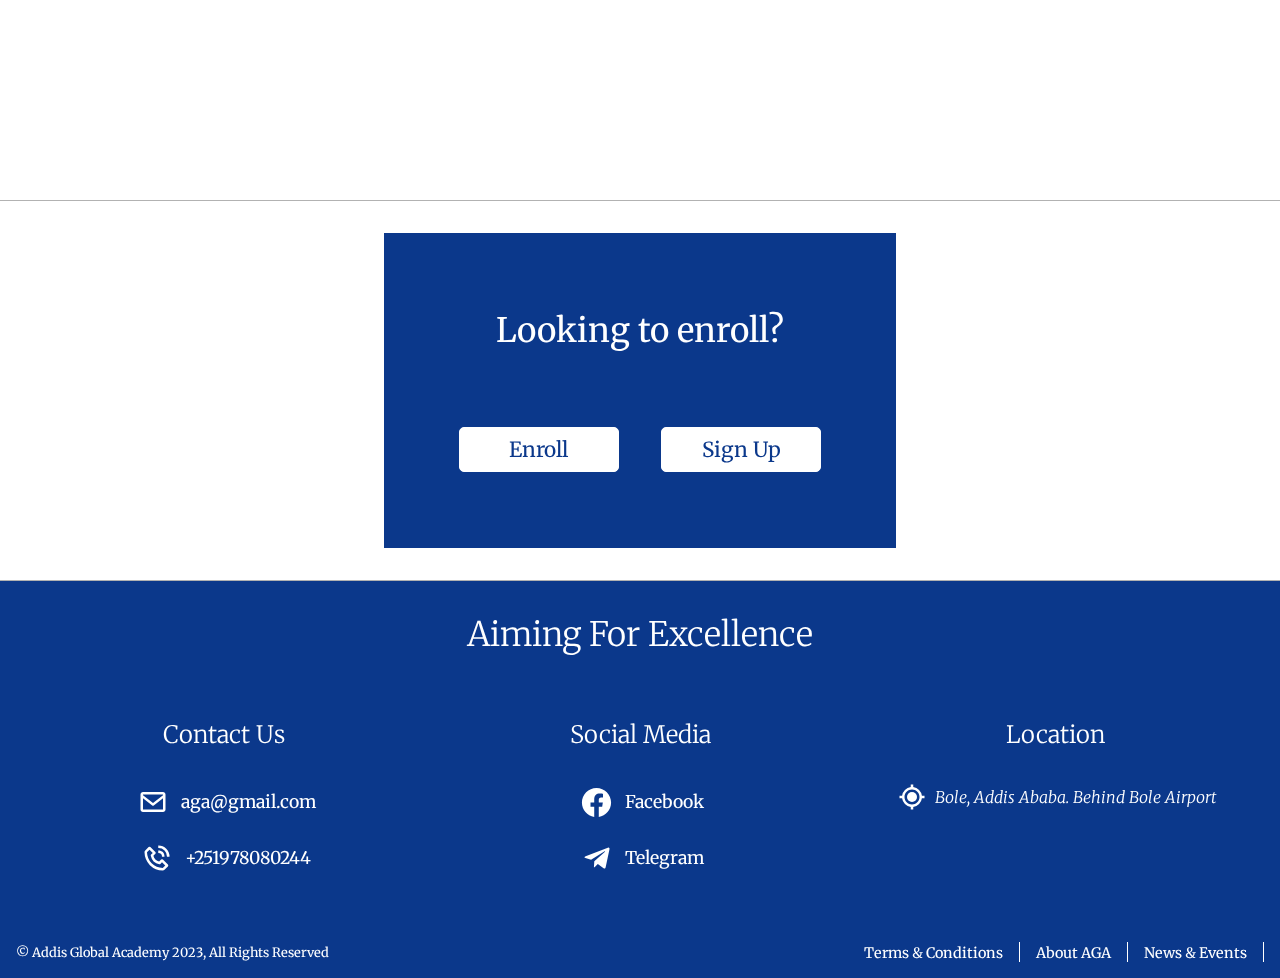
==== commit 0de3d404: "fixed spelling error" ====
--- a/index.html
+++ b/index.html
@@ -71,7 +71,7 @@
           alt="front page background image"
         />
       </div>
-      <h1>Addis Global Acadmey</h1>
+      <h1>Addis Global Academy</h1>
     </section>
 
     <!-- SCHOOL DIVISIONS -->
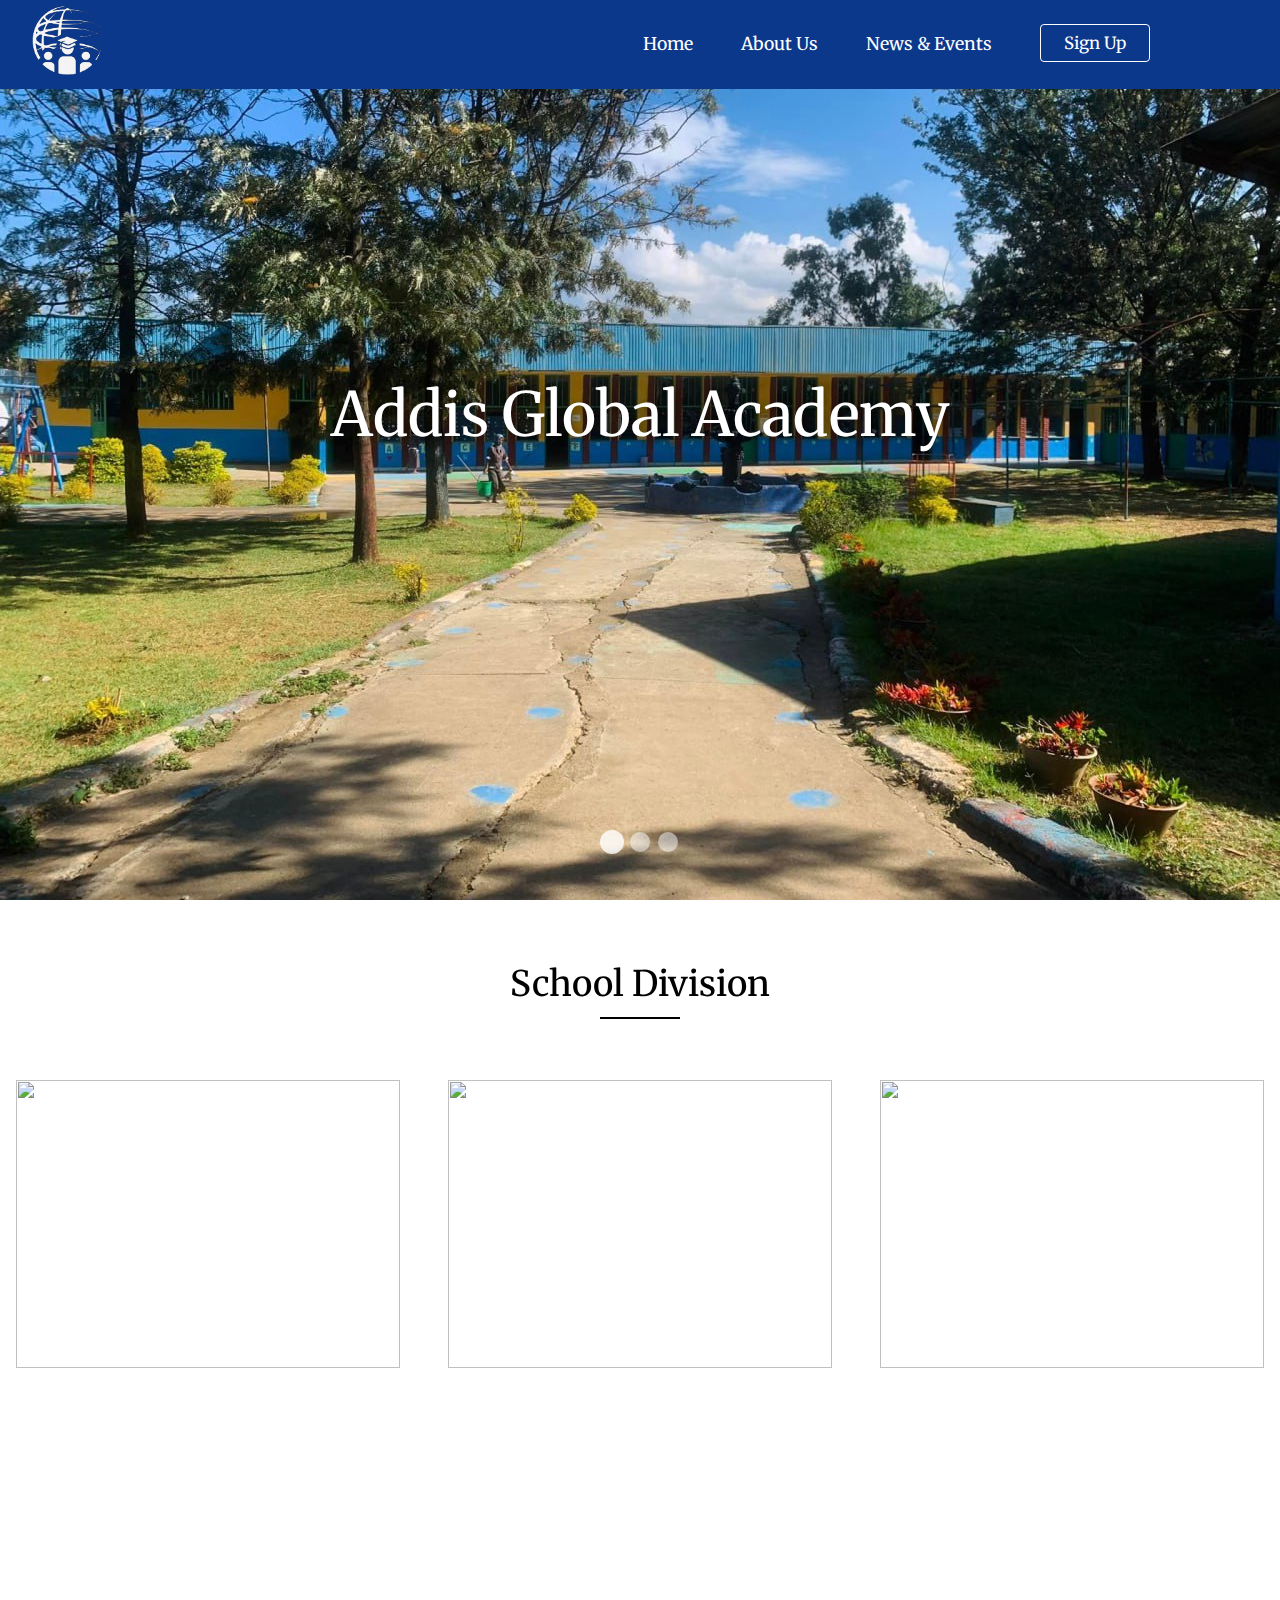
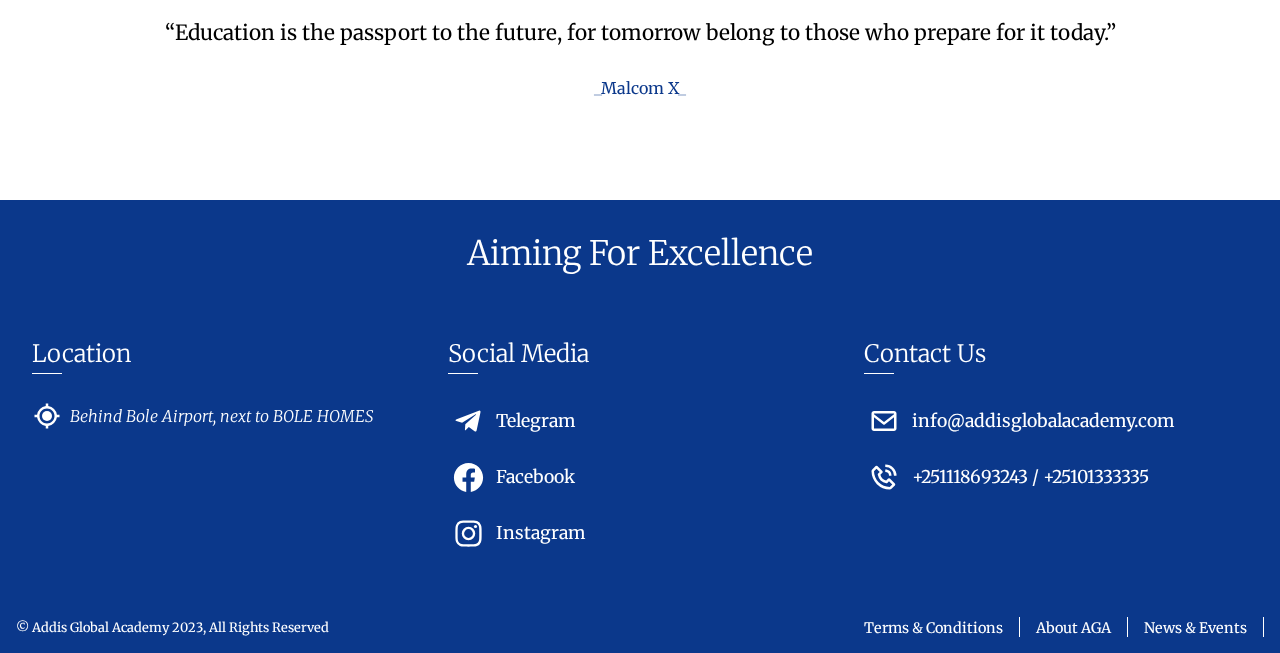
==== commit 8d99baa4: "first half of adjustments before presentation" ====
--- a/index.html
+++ b/index.html
@@ -71,7 +71,14 @@
           alt="front page background image"
         />
       </div>
-      <h1>Addis Global Academy</h1>
+      <div class="front_page">
+        <h1>Addis Global Academy</h1>
+        <ul class="tracker">
+          <li class="active"></li>
+          <li id="1"></li>
+          <li id="2"></li>
+        </ul>
+      </div>
     </section>
 
     <!-- SCHOOL DIVISIONS -->
@@ -86,7 +93,7 @@
           <img
             oncontextmenu="return false"
             draggable="false"
-            src="Images/PS.png"
+            src="https://images.unsplash.com/photo-1588072432836-e10032774350?w=600&auto=format&fit=crop&q=60&ixlib=rb-4.0.3&ixid=M3wxMjA3fDB8MHxzZWFyY2h8N3x8cHJpbWFyeSUyMHNjaG9vbCUyMHN0dWRlbnRzfGVufDB8fDB8fHww"
             id="primary"
           />
           <figcaption>
@@ -102,7 +109,7 @@
           <img
             oncontextmenu="return false"
             draggable="false"
-            src="Images/MS.png"
+            src="https://plus.unsplash.com/premium_photo-1664476656040-20da3fd34fea?w=600&auto=format&fit=crop&q=60&ixlib=rb-4.0.3&ixid=M3wxMjA3fDB8MHxzZWFyY2h8MXx8bWlkZGxlJTIwc2Nob29sJTIwc3R1ZGVudHN8ZW58MHx8MHx8fDA%3D"
             id="secondary"
           />
           <figcaption>
@@ -118,7 +125,7 @@
           <img
             oncontextmenu="return false"
             draggable="false"
-            src="Images/HS.png"
+            src="https://media.istockphoto.com/id/1469940166/photo/teacher-and-students-laughing-in-class.webp?b=1&s=170667a&w=0&k=20&c=HZ2HF-hOwRkyJZUZ4uBHkOK54OkaSvwHzVuGpSKW1IM="
             id="secondary"
           />
           <figcaption>
@@ -133,20 +140,12 @@
       </article>
     </section>
 
-    <!-- PROCEEDING OPTIONS -->
-
-    <section id="option">
-      <div>
-        <h3>Looking to enroll?</h3>
-        <ul>
-          <li>
-            <a href="student-apointment.html">Enroll</a>
-          </li>
-          <li>
-            <a href="signup1.html">Sign Up</a>
-          </li>
-        </ul>
-      </div>
+    <section class="quote">
+      <q
+        >Education is the passport to the future, for tomorrow belong to those
+        who prepare for it today.</q
+      >
+      <p>_Malcom X_</p>
     </section>
 
     <!-- FOOTER -->
@@ -156,45 +155,28 @@
       <section id="contact_info">
         <article>
           <h1>
-            Contact Us
+            Location
             <div class="caret_down_container">
               <div class="caret"></div>
               <div class="caret"></div>
             </div>
           </h1>
-          <figure>
-            <div class="icon_container">
-              <svg
-                xmlns="http://www.w3.org/2000/svg"
-                width="30"
-                height="30"
-                viewBox="0 0 24 24"
-                style="fill: var(--FONT-COLOR)"
-              >
-                <path
-                  d="M20 4H4c-1.103 0-2 .897-2 2v12c0 1.103.897 2 2 2h16c1.103 0 2-.897 2-2V6c0-1.103-.897-2-2-2zm0 2v.511l-8 6.223-8-6.222V6h16zM4 18V9.044l7.386 5.745a.994.994 0 0 0 1.228 0L20 9.044 20.002 18H4z"
-                ></path>
-              </svg>
-            </div>
-            <figcaption>aga@gmail.com</figcaption>
-          </figure>
-          <figure>
-            <div class="icon_container">
-              <svg
-                xmlns="http://www.w3.org/2000/svg"
-                width="30"
-                height="30"
-                viewBox="0 0 24 24"
-                style="fill: var(--FONT-COLOR)"
-              >
-                <path
-                  d="M16.57 22a2 2 0 0 0 1.43-.59l2.71-2.71a1 1 0 0 0 0-1.41l-4-4a1 1 0 0 0-1.41 0l-1.6 1.59a7.55 7.55 0 0 1-3-1.59 7.62 7.62 0 0 1-1.59-3l1.59-1.6a1 1 0 0 0 0-1.41l-4-4a1 1 0 0 0-1.41 0L2.59 6A2 2 0 0 0 2 7.43 15.28 15.28 0 0 0 6.3 17.7 15.28 15.28 0 0 0 16.57 22zM6 5.41 8.59 8 7.3 9.29a1 1 0 0 0-.3.91 10.12 10.12 0 0 0 2.3 4.5 10.08 10.08 0 0 0 4.5 2.3 1 1 0 0 0 .91-.27L16 15.41 18.59 18l-2 2a13.28 13.28 0 0 1-8.87-3.71A13.28 13.28 0 0 1 4 7.41zM20 11h2a8.81 8.81 0 0 0-9-9v2a6.77 6.77 0 0 1 7 7z"
-                ></path>
-                <path d="M13 8c2.1 0 3 .9 3 3h2c0-3.22-1.78-5-5-5z"></path>
-              </svg>
-            </div>
-            <figcaption>+251978080244</figcaption>
-          </figure>
+          <address>
+            <svg
+              xmlns="http://www.w3.org/2000/svg"
+              width="30"
+              height="30"
+              viewBox="0 0 24 24"
+              class="address_link"
+              style="fill: var(--FONT-COLOR)"
+            >
+              <circle cx="12" cy="12" r="4"></circle>
+              <path
+                d="M13 4.069V2h-2v2.069A8.01 8.01 0 0 0 4.069 11H2v2h2.069A8.008 8.008 0 0 0 11 19.931V22h2v-2.069A8.007 8.007 0 0 0 19.931 13H22v-2h-2.069A8.008 8.008 0 0 0 13 4.069zM12 18c-3.309 0-6-2.691-6-6s2.691-6 6-6 6 2.691 6 6-2.691 6-6 6z"
+              ></path>
+            </svg>
+            Behind Bole Airport, next to BOLE HOMES
+          </address>
         </article>
         <article>
           <h1>
@@ -205,61 +187,109 @@
             </div>
           </h1>
           <figure>
-            <div class="icon_container">
-              <svg
-                xmlns="http://www.w3.org/2000/svg"
-                width="35"
-                height="35"
+            <div class="icon_container telegram_link">
+              <svg
+                xmlns="http://www.w3.org/2000/svg"
+                width="30"
+                height="30"
                 viewBox="0 0 24 24"
                 style="fill: var(--FONT-COLOR)"
               >
                 <path
-                  d="M12.001 2.002c-5.522 0-9.999 4.477-9.999 9.999 0 4.99 3.656 9.126 8.437 9.879v-6.988h-2.54v-2.891h2.54V9.798c0-2.508 1.493-3.891 3.776-3.891 1.094 0 2.24.195 2.24.195v2.459h-1.264c-1.24 0-1.628.772-1.628 1.563v1.875h2.771l-.443 2.891h-2.328v6.988C18.344 21.129 22 16.992 22 12.001c0-5.522-4.477-9.999-9.999-9.999z"
-                ></path>
-              </svg>
-            </div>
-            <figcaption>Facebook</figcaption>
-          </figure>
-          <figure>
-            <div class="icon_container telegram_link">
-              <svg
-                xmlns="http://www.w3.org/2000/svg"
-                width="30"
-                height="30"
-                viewBox="0 0 24 24"
-                style="fill: var(--FONT-COLOR)"
-              >
-                <path
                   d="m20.665 3.717-17.73 6.837c-1.21.486-1.203 1.161-.222 1.462l4.552 1.42 10.532-6.645c.498-.303.953-.14.579.192l-8.533 7.701h-.002l.002.001-.314 4.692c.46 0 .663-.211.921-.46l2.211-2.15 4.599 3.397c.848.467 1.457.227 1.668-.785l3.019-14.228c.309-1.239-.473-1.8-1.282-1.434z"
                 ></path>
               </svg>
             </div>
             <figcaption>Telegram</figcaption>
+          </figure>
+          <figure>
+            <a
+              href="https://www.facebook.com/AddisGlobalAcademy/"
+              target="_blank"
+            >
+              <div class="icon_container facebook_link">
+                <svg
+                  xmlns="http://www.w3.org/2000/svg"
+                  width="35"
+                  height="35"
+                  viewBox="0 0 24 24"
+                  style="fill: var(--FONT-COLOR)"
+                >
+                  <path
+                    d="M12.001 2.002c-5.522 0-9.999 4.477-9.999 9.999 0 4.99 3.656 9.126 8.437 9.879v-6.988h-2.54v-2.891h2.54V9.798c0-2.508 1.493-3.891 3.776-3.891 1.094 0 2.24.195 2.24.195v2.459h-1.264c-1.24 0-1.628.772-1.628 1.563v1.875h2.771l-.443 2.891h-2.328v6.988C18.344 21.129 22 16.992 22 12.001c0-5.522-4.477-9.999-9.999-9.999z"
+                  ></path>
+                </svg>
+              </div>
+              <figcaption>Facebook</figcaption>
+            </a>
+          </figure>
+          <figure>
+            <a
+              href="https://www.instagram.com/addisglobalacademy/?hl=en&fbclid=IwAR076QCUdqVfYmtiUZc0YmP6eIrIVo70vhBs0FPKyqVhkfVHZNDOScTyQUI"
+              target="_blank"
+            >
+              <div class="icon_container instagram_link">
+                <svg
+                  xmlns="http://www.w3.org/2000/svg"
+                  width="35"
+                  height="35"
+                  viewBox="0 0 24 24"
+                  style="fill: var(--FONT-COLOR)"
+                >
+                  <path
+                    d="M11.999 7.377a4.623 4.623 0 1 0 0 9.248 4.623 4.623 0 0 0 0-9.248zm0 7.627a3.004 3.004 0 1 1 0-6.008 3.004 3.004 0 0 1 0 6.008z"
+                  ></path>
+                  <circle cx="16.806" cy="7.207" r="1.078"></circle>
+                  <path
+                    d="M20.533 6.111A4.605 4.605 0 0 0 17.9 3.479a6.606 6.606 0 0 0-2.186-.42c-.963-.042-1.268-.054-3.71-.054s-2.755 0-3.71.054a6.554 6.554 0 0 0-2.184.42 4.6 4.6 0 0 0-2.633 2.632 6.585 6.585 0 0 0-.419 2.186c-.043.962-.056 1.267-.056 3.71 0 2.442 0 2.753.056 3.71.015.748.156 1.486.419 2.187a4.61 4.61 0 0 0 2.634 2.632 6.584 6.584 0 0 0 2.185.45c.963.042 1.268.055 3.71.055s2.755 0 3.71-.055a6.615 6.615 0 0 0 2.186-.419 4.613 4.613 0 0 0 2.633-2.633c.263-.7.404-1.438.419-2.186.043-.962.056-1.267.056-3.71s0-2.753-.056-3.71a6.581 6.581 0 0 0-.421-2.217zm-1.218 9.532a5.043 5.043 0 0 1-.311 1.688 2.987 2.987 0 0 1-1.712 1.711 4.985 4.985 0 0 1-1.67.311c-.95.044-1.218.055-3.654.055-2.438 0-2.687 0-3.655-.055a4.96 4.96 0 0 1-1.669-.311 2.985 2.985 0 0 1-1.719-1.711 5.08 5.08 0 0 1-.311-1.669c-.043-.95-.053-1.218-.053-3.654 0-2.437 0-2.686.053-3.655a5.038 5.038 0 0 1 .311-1.687c.305-.789.93-1.41 1.719-1.712a5.01 5.01 0 0 1 1.669-.311c.951-.043 1.218-.055 3.655-.055s2.687 0 3.654.055a4.96 4.96 0 0 1 1.67.311 2.991 2.991 0 0 1 1.712 1.712 5.08 5.08 0 0 1 .311 1.669c.043.951.054 1.218.054 3.655 0 2.436 0 2.698-.043 3.654h-.011z"
+                  ></path>
+                </svg>
+              </div>
+              <figcaption>Instagram</figcaption>
+            </a>
           </figure>
         </article>
         <article>
           <h1>
-            Location
+            Contact Us
             <div class="caret_down_container">
               <div class="caret"></div>
               <div class="caret"></div>
             </div>
           </h1>
-          <address>
-            <svg
-              xmlns="http://www.w3.org/2000/svg"
-              width="30"
-              height="30"
-              viewBox="0 0 24 24"
-              style="fill: var(--FONT-COLOR)"
-            >
-              <circle cx="12" cy="12" r="4"></circle>
-              <path
-                d="M13 4.069V2h-2v2.069A8.01 8.01 0 0 0 4.069 11H2v2h2.069A8.008 8.008 0 0 0 11 19.931V22h2v-2.069A8.007 8.007 0 0 0 19.931 13H22v-2h-2.069A8.008 8.008 0 0 0 13 4.069zM12 18c-3.309 0-6-2.691-6-6s2.691-6 6-6 6 2.691 6 6-2.691 6-6 6z"
-              ></path>
-            </svg>
-            Bole, Addis Ababa. Behind Bole Airport
-          </address>
+          <figure>
+            <div class="icon_container">
+              <svg
+                xmlns="http://www.w3.org/2000/svg"
+                width="30"
+                height="30"
+                viewBox="0 0 24 24"
+                style="fill: var(--FONT-COLOR)"
+              >
+                <path
+                  d="M20 4H4c-1.103 0-2 .897-2 2v12c0 1.103.897 2 2 2h16c1.103 0 2-.897 2-2V6c0-1.103-.897-2-2-2zm0 2v.511l-8 6.223-8-6.222V6h16zM4 18V9.044l7.386 5.745a.994.994 0 0 0 1.228 0L20 9.044 20.002 18H4z"
+                ></path>
+              </svg>
+            </div>
+            <figcaption>info@addisglobalacademy.com</figcaption>
+          </figure>
+          <figure>
+            <div class="icon_container">
+              <svg
+                xmlns="http://www.w3.org/2000/svg"
+                width="30"
+                height="30"
+                viewBox="0 0 24 24"
+                style="fill: var(--FONT-COLOR)"
+              >
+                <path
+                  d="M16.57 22a2 2 0 0 0 1.43-.59l2.71-2.71a1 1 0 0 0 0-1.41l-4-4a1 1 0 0 0-1.41 0l-1.6 1.59a7.55 7.55 0 0 1-3-1.59 7.62 7.62 0 0 1-1.59-3l1.59-1.6a1 1 0 0 0 0-1.41l-4-4a1 1 0 0 0-1.41 0L2.59 6A2 2 0 0 0 2 7.43 15.28 15.28 0 0 0 6.3 17.7 15.28 15.28 0 0 0 16.57 22zM6 5.41 8.59 8 7.3 9.29a1 1 0 0 0-.3.91 10.12 10.12 0 0 0 2.3 4.5 10.08 10.08 0 0 0 4.5 2.3 1 1 0 0 0 .91-.27L16 15.41 18.59 18l-2 2a13.28 13.28 0 0 1-8.87-3.71A13.28 13.28 0 0 1 4 7.41zM20 11h2a8.81 8.81 0 0 0-9-9v2a6.77 6.77 0 0 1 7 7z"
+                ></path>
+                <path d="M13 8c2.1 0 3 .9 3 3h2c0-3.22-1.78-5-5-5z"></path>
+              </svg>
+            </div>
+            <figcaption>+251118693243 / +25101333335</figcaption>
+          </figure>
         </article>
       </section>
       <section id="sub_footer">
@@ -289,7 +319,7 @@
         </h1>
         <section>
           <figure>
-            <div><img src="icons/school-logo.jpg" alt="" /></div>
+            <div><img src="icons/school-telegram-logo.jpg" alt="" /></div>
             <figcaption>
               <ul>
                 <li>Grade 1</li>
@@ -309,7 +339,7 @@
             </figcaption>
           </figure>
           <figure>
-            <div><img src="icons/school-logo.jpg" alt="" /></div>
+            <div><img src="icons/school-telegram-logo.jpg" alt="" /></div>
             <figcaption>
               <ul>
                 <li>Grade 2</li>
@@ -329,7 +359,7 @@
             </figcaption>
           </figure>
           <figure>
-            <div><img src="icons/school-logo.jpg" alt="" /></div>
+            <div><img src="icons/school-telegram-logo.jpg" alt="" /></div>
             <figcaption>
               <ul>
                 <li>Grade 3</li>
@@ -349,7 +379,7 @@
             </figcaption>
           </figure>
           <figure>
-            <div><img src="icons/school-logo.jpg" alt="" /></div>
+            <div><img src="icons/school-telegram-logo.jpg" alt="" /></div>
             <figcaption>
               <ul>
                 <li>Grade 4</li>
@@ -369,10 +399,150 @@
             </figcaption>
           </figure>
           <figure>
-            <div><img src="icons/school-logo.jpg" alt="" /></div>
+            <div><img src="icons/school-telegram-logo.jpg" alt="" /></div>
             <figcaption>
               <ul>
                 <li>Grade 5</li>
+                <li>500 subscribers</li>
+              </ul>
+              <svg
+                xmlns="http://www.w3.org/2000/svg"
+                width="30"
+                height="30"
+                viewBox="0 0 24 24"
+                style="fill: var(--BG-COLOR)"
+              >
+                <path
+                  d="M2.002 9.63c-.023.411.207.794.581.966l7.504 3.442 3.442 7.503c.164.356.52.583.909.583l.057-.002a1 1 0 0 0 .894-.686l5.595-17.032c.117-.358.023-.753-.243-1.02s-.66-.358-1.02-.243L2.688 8.736a1 1 0 0 0-.686.894zm16.464-3.971-4.182 12.73-2.534-5.522a.998.998 0 0 0-.492-.492L5.734 9.841l12.732-4.182z"
+                ></path>
+              </svg>
+            </figcaption>
+          </figure>
+          <figure>
+            <div><img src="icons/school-telegram-logo.jpg" alt="" /></div>
+            <figcaption>
+              <ul>
+                <li>Grade 6</li>
+                <li>500 subscribers</li>
+              </ul>
+              <svg
+                xmlns="http://www.w3.org/2000/svg"
+                width="30"
+                height="30"
+                viewBox="0 0 24 24"
+                style="fill: var(--BG-COLOR)"
+              >
+                <path
+                  d="M2.002 9.63c-.023.411.207.794.581.966l7.504 3.442 3.442 7.503c.164.356.52.583.909.583l.057-.002a1 1 0 0 0 .894-.686l5.595-17.032c.117-.358.023-.753-.243-1.02s-.66-.358-1.02-.243L2.688 8.736a1 1 0 0 0-.686.894zm16.464-3.971-4.182 12.73-2.534-5.522a.998.998 0 0 0-.492-.492L5.734 9.841l12.732-4.182z"
+                ></path>
+              </svg>
+            </figcaption>
+          </figure>
+          <figure>
+            <div><img src="icons/school-telegram-logo.jpg" alt="" /></div>
+            <figcaption>
+              <ul>
+                <li>Grade 7</li>
+                <li>500 subscribers</li>
+              </ul>
+              <svg
+                xmlns="http://www.w3.org/2000/svg"
+                width="30"
+                height="30"
+                viewBox="0 0 24 24"
+                style="fill: var(--BG-COLOR)"
+              >
+                <path
+                  d="M2.002 9.63c-.023.411.207.794.581.966l7.504 3.442 3.442 7.503c.164.356.52.583.909.583l.057-.002a1 1 0 0 0 .894-.686l5.595-17.032c.117-.358.023-.753-.243-1.02s-.66-.358-1.02-.243L2.688 8.736a1 1 0 0 0-.686.894zm16.464-3.971-4.182 12.73-2.534-5.522a.998.998 0 0 0-.492-.492L5.734 9.841l12.732-4.182z"
+                ></path>
+              </svg>
+            </figcaption>
+          </figure>
+          <figure>
+            <div><img src="icons/school-telegram-logo.jpg" alt="" /></div>
+            <figcaption>
+              <ul>
+                <li>Grade 8</li>
+                <li>500 subscribers</li>
+              </ul>
+              <svg
+                xmlns="http://www.w3.org/2000/svg"
+                width="30"
+                height="30"
+                viewBox="0 0 24 24"
+                style="fill: var(--BG-COLOR)"
+              >
+                <path
+                  d="M2.002 9.63c-.023.411.207.794.581.966l7.504 3.442 3.442 7.503c.164.356.52.583.909.583l.057-.002a1 1 0 0 0 .894-.686l5.595-17.032c.117-.358.023-.753-.243-1.02s-.66-.358-1.02-.243L2.688 8.736a1 1 0 0 0-.686.894zm16.464-3.971-4.182 12.73-2.534-5.522a.998.998 0 0 0-.492-.492L5.734 9.841l12.732-4.182z"
+                ></path>
+              </svg>
+            </figcaption>
+          </figure>
+          <figure>
+            <div><img src="icons/school-telegram-logo.jpg" alt="" /></div>
+            <figcaption>
+              <ul>
+                <li>Grade 9</li>
+                <li>500 subscribers</li>
+              </ul>
+              <svg
+                xmlns="http://www.w3.org/2000/svg"
+                width="30"
+                height="30"
+                viewBox="0 0 24 24"
+                style="fill: var(--BG-COLOR)"
+              >
+                <path
+                  d="M2.002 9.63c-.023.411.207.794.581.966l7.504 3.442 3.442 7.503c.164.356.52.583.909.583l.057-.002a1 1 0 0 0 .894-.686l5.595-17.032c.117-.358.023-.753-.243-1.02s-.66-.358-1.02-.243L2.688 8.736a1 1 0 0 0-.686.894zm16.464-3.971-4.182 12.73-2.534-5.522a.998.998 0 0 0-.492-.492L5.734 9.841l12.732-4.182z"
+                ></path>
+              </svg>
+            </figcaption>
+          </figure>
+          <figure>
+            <div><img src="icons/school-telegram-logo.jpg" alt="" /></div>
+            <figcaption>
+              <ul>
+                <li>Grade 10</li>
+                <li>500 subscribers</li>
+              </ul>
+              <svg
+                xmlns="http://www.w3.org/2000/svg"
+                width="30"
+                height="30"
+                viewBox="0 0 24 24"
+                style="fill: var(--BG-COLOR)"
+              >
+                <path
+                  d="M2.002 9.63c-.023.411.207.794.581.966l7.504 3.442 3.442 7.503c.164.356.52.583.909.583l.057-.002a1 1 0 0 0 .894-.686l5.595-17.032c.117-.358.023-.753-.243-1.02s-.66-.358-1.02-.243L2.688 8.736a1 1 0 0 0-.686.894zm16.464-3.971-4.182 12.73-2.534-5.522a.998.998 0 0 0-.492-.492L5.734 9.841l12.732-4.182z"
+                ></path>
+              </svg>
+            </figcaption>
+          </figure>
+          <figure>
+            <div><img src="icons/school-telegram-logo.jpg" alt="" /></div>
+            <figcaption>
+              <ul>
+                <li>Grade 11</li>
+                <li>500 subscribers</li>
+              </ul>
+              <svg
+                xmlns="http://www.w3.org/2000/svg"
+                width="30"
+                height="30"
+                viewBox="0 0 24 24"
+                style="fill: var(--BG-COLOR)"
+              >
+                <path
+                  d="M2.002 9.63c-.023.411.207.794.581.966l7.504 3.442 3.442 7.503c.164.356.52.583.909.583l.057-.002a1 1 0 0 0 .894-.686l5.595-17.032c.117-.358.023-.753-.243-1.02s-.66-.358-1.02-.243L2.688 8.736a1 1 0 0 0-.686.894zm16.464-3.971-4.182 12.73-2.534-5.522a.998.998 0 0 0-.492-.492L5.734 9.841l12.732-4.182z"
+                ></path>
+              </svg>
+            </figcaption>
+          </figure>
+          <figure>
+            <div><img src="icons/school-telegram-logo.jpg" alt="" /></div>
+            <figcaption>
+              <ul>
+                <li>Grade 12</li>
                 <li>500 subscribers</li>
               </ul>
               <svg
--- a/css/main.css
+++ b/css/main.css
@@ -43,13 +43,20 @@
 
 #front_page {
   display: flex;
-  gap: 3rem;
   flex-direction: column;
-  justify-content: center;
+  justify-content: flex-end;
   align-items: center;
   height: 100vh;
-  padding-bottom: 1rem;
   max-width: 100vw;
+}
+
+.front_page {
+  height: 60vh;
+  display: flex;
+  justify-content: space-between;
+  flex-direction: column;
+  align-items: center;
+  padding-bottom: 3rem;
 }
 
 #front_page .slider,
@@ -59,26 +66,12 @@
   left: 0;
   width: 100%;
   height: 100%;
-  z-index: 1;
   object-fit: cover;
   transition: all 0.3s ease;
 }
 
 #front_page img[id] {
   opacity: 0;
-}
-
-#front_page img.active {
-  animation: imageAppear 0.6s ease;
-}
-
-@keyframes imageAppear {
-  from {
-    opacity: 0;
-  }
-  to {
-    opacity: 1;
-  }
 }
 
 #front_page h1 {
@@ -86,9 +79,28 @@
   font-size: 3.8rem;
   font-weight: normal;
   text-shadow: 1px 1px 10px rgba(0, 0, 0, 0.5);
-  z-index: 2;
   text-align: center;
   padding: 1rem;
+  z-index: 10;
+}
+
+.tracker {
+  display: flex;
+  gap: 0.5rem;
+  z-index: 1;
+}
+
+.tracker li {
+  height: 20px;
+  width: 20px;
+  background: rgba(255, 255, 255, 0.5);
+  border-radius: 50%;
+  transition: all 0.3s ease;
+}
+
+.tracker li.active {
+  transform: scale(1.2);
+  background: rgba(255, 255, 255, 0.8);
 }
 
 /* FRONT PAGE RESPONSIVE DESIGN */
@@ -147,7 +159,7 @@
   align-items: center;
   justify-content: space-between;
   position: fixed;
-  z-index: 1000;
+  z-index: 100;
   transition: all 0.3s ease;
 }
 
@@ -483,11 +495,11 @@
   height: 100%;
   width: 100%;
   z-index: -1;
-  opacity: 0;
   transition: all 0.3s ease;
   backdrop-filter: blur(3px);
   display: grid;
   place-content: center;
+  opacity: 0;
 }
 
 .telegram_bg.active {
@@ -498,9 +510,11 @@
 .telegram_options {
   background: var(--FONT-COLOR);
   width: 310px;
+  height: 500px;
   box-shadow: 0 0 10px rgba(0, 0, 0, 0.3);
   border-radius: 5px;
   padding: 0 1rem;
+  overflow-y: auto;
 }
 
 .telegram_options h1 {
@@ -514,6 +528,7 @@
 
 .telegram_options figure {
   display: flex;
+  align-items: center;
   width: 100%;
   border-bottom: 1px solid rgba(0, 0, 0, 0.2);
   padding-bottom: 1rem;
@@ -532,7 +547,7 @@
 }
 
 .telegram_options figure img {
-  width: 60px;
+  width: 40px;
   flex-grow: 1;
 }
 
@@ -570,7 +585,7 @@
   width: 30vw;
   display: flex;
   flex-direction: column;
-  align-items: center;
+  align-items: flex-start;
 }
 
 #contact_info article h1 {
@@ -580,17 +595,35 @@
   display: flex;
   align-items: center;
   gap: 0.6rem;
+  position: relative;
+}
+
+#contact_info article h1::before {
+  position: absolute;
+  content: "";
+  height: 1.5px;
+  width: 30px;
+  background: var(--FONT-COLOR);
+  bottom: -5px;
+  left: 0;
 }
 
 #contact_info article h1 .caret_down_container {
   display: none;
-}
-
-#contact_info article figure {
+  cursor: pointer;
+}
+
+#contact_info article figure,
+#contact_info article figure a:any-link {
   display: flex;
   gap: 0.5rem;
   align-items: center;
   margin-bottom: 1rem;
+  color: var(--FONT-COLOR);
+}
+
+#contact_info article figure a:any-link {
+  margin-bottom: 0;
 }
 
 .icon_container {
@@ -608,7 +641,14 @@
   font-size: 1.1rem;
 }
 
-#contact_info article:last-child address {
+.facebook_link,
+.telegram_link,
+.address_link,
+.instagram_link {
+  cursor: pointer;
+}
+
+#contact_info article address {
   font-weight: lighter;
   display: flex;
   gap: 0.5rem;
@@ -652,51 +692,7 @@
 
 /* FOOTER RESPONSIVE DESIGN */
 
-@media screen and (max-width: 895px) {
-  /* FOOTER STYLES */
-
-  footer p {
-    font-size: 1.8rem;
-  }
-
-  #contact_info article h1 {
-    font-size: 1.3rem;
-  }
-
-  .icon_container img {
-    width: 28px !important;
-  }
-
-  #contact_info article figure figcaption {
-    font-size: 1rem;
-  }
-
-  #sub_footer article {
-    font-size: 0.8rem;
-  }
-
-  #sub_footer ul {
-    gap: 0.9rem;
-  }
-
-  #sub_footer ul li {
-    padding-right: 0.9rem;
-  }
-
-  #sub_footer ul li a:any-link {
-    font-size: 0.8rem;
-  }
-}
-
-@media screen and (max-width: 812px) {
-  #sub_footer {
-    flex-flow: column-reverse;
-    gap: 1.6rem;
-    padding-bottom: 1.6rem;
-  }
-}
-
-@media screen and (max-width: 765px) {
+@media screen and (max-width: 990px) {
   #contact_info {
     flex-direction: column;
   }
@@ -753,6 +749,50 @@
   }
 }
 
+@media screen and (max-width: 895px) {
+  /* FOOTER STYLES */
+
+  footer p {
+    font-size: 1.8rem;
+  }
+
+  #contact_info article h1 {
+    font-size: 1.3rem;
+  }
+
+  .icon_container img {
+    width: 28px !important;
+  }
+
+  #contact_info article figure figcaption {
+    font-size: 1rem;
+  }
+
+  #sub_footer article {
+    font-size: 0.8rem;
+  }
+
+  #sub_footer ul {
+    gap: 0.9rem;
+  }
+
+  #sub_footer ul li {
+    padding-right: 0.9rem;
+  }
+
+  #sub_footer ul li a:any-link {
+    font-size: 0.8rem;
+  }
+}
+
+@media screen and (max-width: 812px) {
+  #sub_footer {
+    flex-flow: column-reverse;
+    gap: 1.6rem;
+    padding-bottom: 1.6rem;
+  }
+}
+
 @media screen and (max-width: 425px) {
   nav h1 {
     padding: 0 1rem;
--- a/css/landing.css
+++ b/css/landing.css
@@ -5,7 +5,7 @@
 /* SCHOOL DIVISIONS STYLING */
 
 #school-divisions {
-  min-height: 100vh;
+  min-height: 80vh;
   max-width: 100vw;
 }
 
@@ -18,8 +18,8 @@
 }
 
 #school-divisions figure {
-  width: 23vw;
-  aspect-ratio: 3 / 4;
+  width: 30vw;
+  aspect-ratio: 4 / 3;
   position: relative;
 }
 
@@ -37,7 +37,7 @@
   left: 0;
   height: 100%;
   width: 100%;
-  backdrop-filter: blur(5px);
+  backdrop-filter: blur(2px);
   z-index: -1;
   opacity: 0;
   transition: all 0.3s ease;
@@ -87,99 +87,30 @@
 
 #school-divisions figure a:any-link #school-divisions figure:hover .bg,
 #school-divisions figure:hover a:any-link,
-#school-divisions figure:hover figcaption {
+#school-divisions figure:hover figcaption,
+#school-divisions figure:hover .bg {
   opacity: 1;
 }
 
-/* OPTION SECTION STYLES */
+/* QUOTE SECTION */
 
-#option {
-  display: grid;
-  place-content: center;
-  border: 1px solid rgba(0, 0, 0, 0.3);
-  border-left: none;
-  border-right: none;
-  padding: 2rem;
-}
-
-#option div {
-  height: 35vh;
-  width: 40vw;
-  padding: 0 2rem;
-  background: var(--BG-COLOR);
+.quote {
+  height: 20vh;
   display: flex;
+  gap: 2rem;
   flex-direction: column;
-  justify-content: space-evenly;
   align-items: center;
 }
 
-#option div h3 {
-  font-size: 2.1rem;
-  font-weight: normal;
-  color: var(--FONT-COLOR);
+.quote q {
+  font-size: 1.3rem;
 }
 
-#option div ul {
-  display: flex;
-  width: 100%;
-  justify-content: space-evenly;
-}
-
-#option div ul li {
-  border: 1px solid;
-  background: var(--FONT-COLOR);
-  height: 45px;
-  width: 160px;
-  border-radius: 5px;
-  transition: all 0.3s ease;
-  border: 1px solid white;
-  position: relative;
-}
-
-#option div ul li a:any-link {
-  position: absolute;
-  top: 0;
-  left: 0;
-  height: 100%;
-  width: 100%;
-  display: grid;
-  place-content: center;
+.quote p {
   color: var(--BG-COLOR);
-  font-size: 1.3rem;
-  transition: all 0.3s ease;
-}
-
-#option div ul li:hover {
-  background: var(--BG-COLOR);
-}
-
-#option div ul li:hover a:any-link {
-  color: var(--FONT-COLOR);
 }
 
 /* LANDING PAGE RESPONSIVE DESIGN */
-
-@media screen and (max-width: 990px) {
-  /* SCHOOL DIVISIONS STYLING */
-
-  #school-divisions figure {
-    width: 30vw;
-  }
-
-  /* OPTION SECTION STYLES */
-
-  #option div {
-    width: 500px;
-  }
-
-  #option div h3 {
-    font-size: 2rem;
-  }
-
-  #option div ul li a:any-link {
-    font-size: 1.2rem;
-  }
-}
 
 @media screen and (max-width: 868px) {
   #school-divisions figure {
@@ -193,45 +124,6 @@
   }
 }
 
-@media screen and (max-width: 512px) {
-  #option div {
-    width: 420px;
-  }
-}
-
-@media screen and (max-width: 435px) {
-  #option div {
-    width: 350px;
-  }
-
-  #option div h3 {
-    font-size: 1.6rem;
-  }
-
-  #option div ul li {
-    width: 120px;
-  }
-
-  #option div ul li a:any-link {
-    font-size: 1rem;
-  }
-}
-
-@media screen and (max-width: 362px) {
-  #option div {
-    width: 320px;
-  }
-
-  #option div ul {
-    width: 120%;
-  }
-
-  #option div ul li {
-    width: 120px;
-    height: 42px;
-  }
-}
-
 @media screen and (max-width: 348px) {
   #school-divisions figure {
     width: 280px;
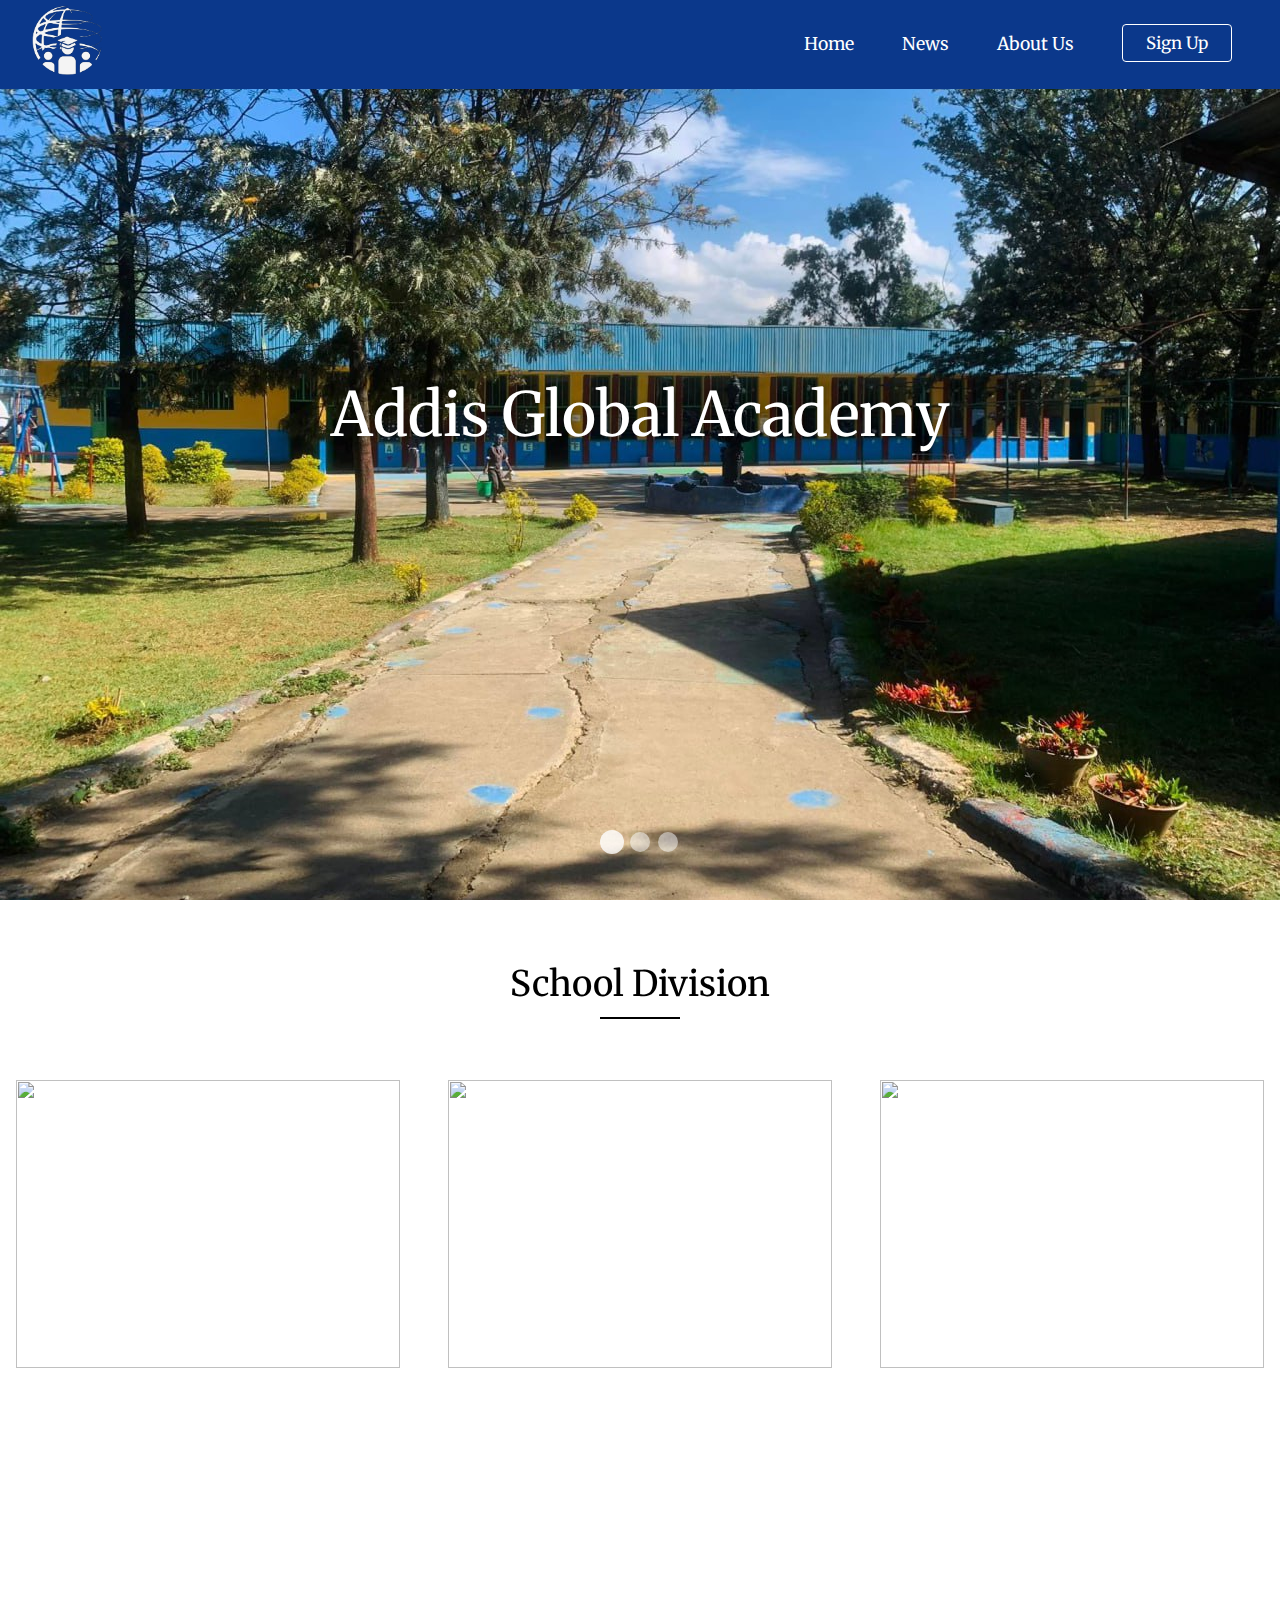
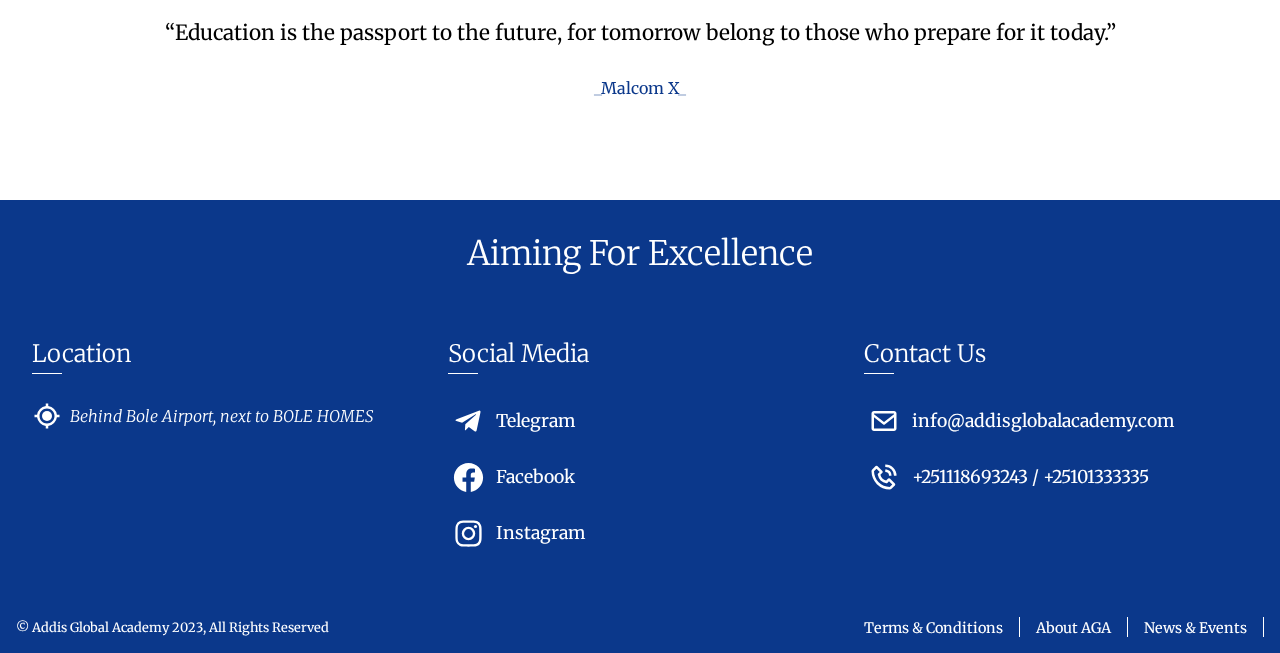
==== commit 72bffd2a: "fixed news and events, attempt to improve faq section" ====
--- a/index.html
+++ b/index.html
@@ -21,8 +21,8 @@
       <section>
         <ul>
           <li class="first"><a href="index.html">Home</a></li>
+          <li class="first"><a href="news.html">News</a></li>
           <li class="first"><a href="about.html">About Us</a></li>
-          <li class="first"><a href="news.html">News & Events</a></li>
           <div class="side_bar_container">
             <div class="side_bar_icon_container">
               <div class="side_bar_icon"></div>
@@ -162,20 +162,24 @@
             </div>
           </h1>
           <address>
-            <svg
-              xmlns="http://www.w3.org/2000/svg"
-              width="30"
-              height="30"
-              viewBox="0 0 24 24"
-              class="address_link"
-              style="fill: var(--FONT-COLOR)"
+            <a
+              href="https://www.google.com/maps/place/Addis+Global+Academy+%7C+Bole+Homes+%7C+%E1%8A%A0%E1%8B%B2%E1%88%B5+%E1%8C%8D%E1%88%8E%E1%89%A3%E1%88%8D+%E1%8A%A0%E1%8A%AB%E1%8B%B3%E1%88%9A+%7C+%E1%89%A6%E1%88%8C+%E1%88%86%E1%88%9D%E1%88%B5/@8.9860628,38.7982742,15z/data=!4m6!3m5!1s0x164b85b6665b85b1:0x26fdc31ae5d4db2f!8m2!3d8.9860628!4d38.7982742!16s%2Fg%2F11sfddnvx_?entry=ttu"
             >
-              <circle cx="12" cy="12" r="4"></circle>
-              <path
-                d="M13 4.069V2h-2v2.069A8.01 8.01 0 0 0 4.069 11H2v2h2.069A8.008 8.008 0 0 0 11 19.931V22h2v-2.069A8.007 8.007 0 0 0 19.931 13H22v-2h-2.069A8.008 8.008 0 0 0 13 4.069zM12 18c-3.309 0-6-2.691-6-6s2.691-6 6-6 6 2.691 6 6-2.691 6-6 6z"
-              ></path>
-            </svg>
-            Behind Bole Airport, next to BOLE HOMES
+              <svg
+                xmlns="http://www.w3.org/2000/svg"
+                width="30"
+                height="30"
+                viewBox="0 0 24 24"
+                class="address_link"
+                style="fill: var(--FONT-COLOR)"
+              >
+                <circle cx="12" cy="12" r="4"></circle>
+                <path
+                  d="M13 4.069V2h-2v2.069A8.01 8.01 0 0 0 4.069 11H2v2h2.069A8.008 8.008 0 0 0 11 19.931V22h2v-2.069A8.007 8.007 0 0 0 19.931 13H22v-2h-2.069A8.008 8.008 0 0 0 13 4.069zM12 18c-3.309 0-6-2.691-6-6s2.691-6 6-6 6 2.691 6 6-2.691 6-6 6z"
+                ></path>
+              </svg>
+              Behind Bole Airport, next to BOLE HOMES
+            </a>
           </address>
         </article>
         <article>
--- a/css/main.css
+++ b/css/main.css
@@ -152,19 +152,16 @@
 
 nav {
   width: 100vw;
-  padding: 0.3rem 0;
+  padding: 0.3rem 2rem;
+  padding-right: 3rem;
   background: var(--BG-COLOR);
   color: var(--FONT-COLOR);
   display: flex;
   align-items: center;
   justify-content: space-between;
   position: fixed;
-  z-index: 100;
+  z-index: 1000;
   transition: all 0.3s ease;
-}
-
-nav h1 {
-  padding: 0 2rem;
 }
 
 nav h1 img {
@@ -173,12 +170,13 @@
 }
 
 nav.scroll {
-  padding: 0.2rem 0;
+  padding: 0.2rem 2rem;
+  padding-right: 3rem;
   box-shadow: 0 0 10px rgba(0, 0, 0, 0.3);
 }
 
 nav.scroll h1 img {
-  width: 60px;
+  width: 65px;
 }
 
 nav section ul {
@@ -186,7 +184,6 @@
   gap: 3rem;
   justify-content: center;
   align-items: center;
-  width: 60vw;
 }
 
 nav section ul li a:any-link {
@@ -257,10 +254,6 @@
 /* NAVIGATION SECTION RESPONSIVE DESIGN */
 
 @media screen and (max-width: 990px) {
-  nav section ul {
-    width: 70vw;
-  }
-
   nav section ul li a:any-link {
     font-size: 1rem;
   }
@@ -270,16 +263,12 @@
   }
 }
 
-@media screen and (max-width: 842px) {
+@media screen and (max-width: 630px) {
+  nav {
+    padding-right: 1rem;
+  }
+
   nav section ul {
-    width: 80vw;
-    gap: 2.5rem;
-  }
-}
-
-@media screen and (max-width: 630px) {
-  nav section ul {
-    width: 190px;
     flex-flow: row-reverse;
     gap: 1rem;
   }
@@ -379,7 +368,7 @@
     position: fixed;
     top: 0;
     left: 0;
-    height: 100vw;
+    height: 100vh;
     width: 100%;
     backdrop-filter: blur(5px);
     -webkit-backdrop-filter: blur(5px);
@@ -648,11 +637,12 @@
   cursor: pointer;
 }
 
-#contact_info article address {
+#contact_info article address a:any-link {
   font-weight: lighter;
   display: flex;
   gap: 0.5rem;
   align-items: center;
+  color: var(--FONT-COLOR);
 }
 
 #sub_footer {
@@ -793,12 +783,6 @@
   }
 }
 
-@media screen and (max-width: 425px) {
-  nav h1 {
-    padding: 0 1rem;
-  }
-}
-
 @media screen and (max-width: 376px) {
   footer p {
     font-size: 1.6rem;
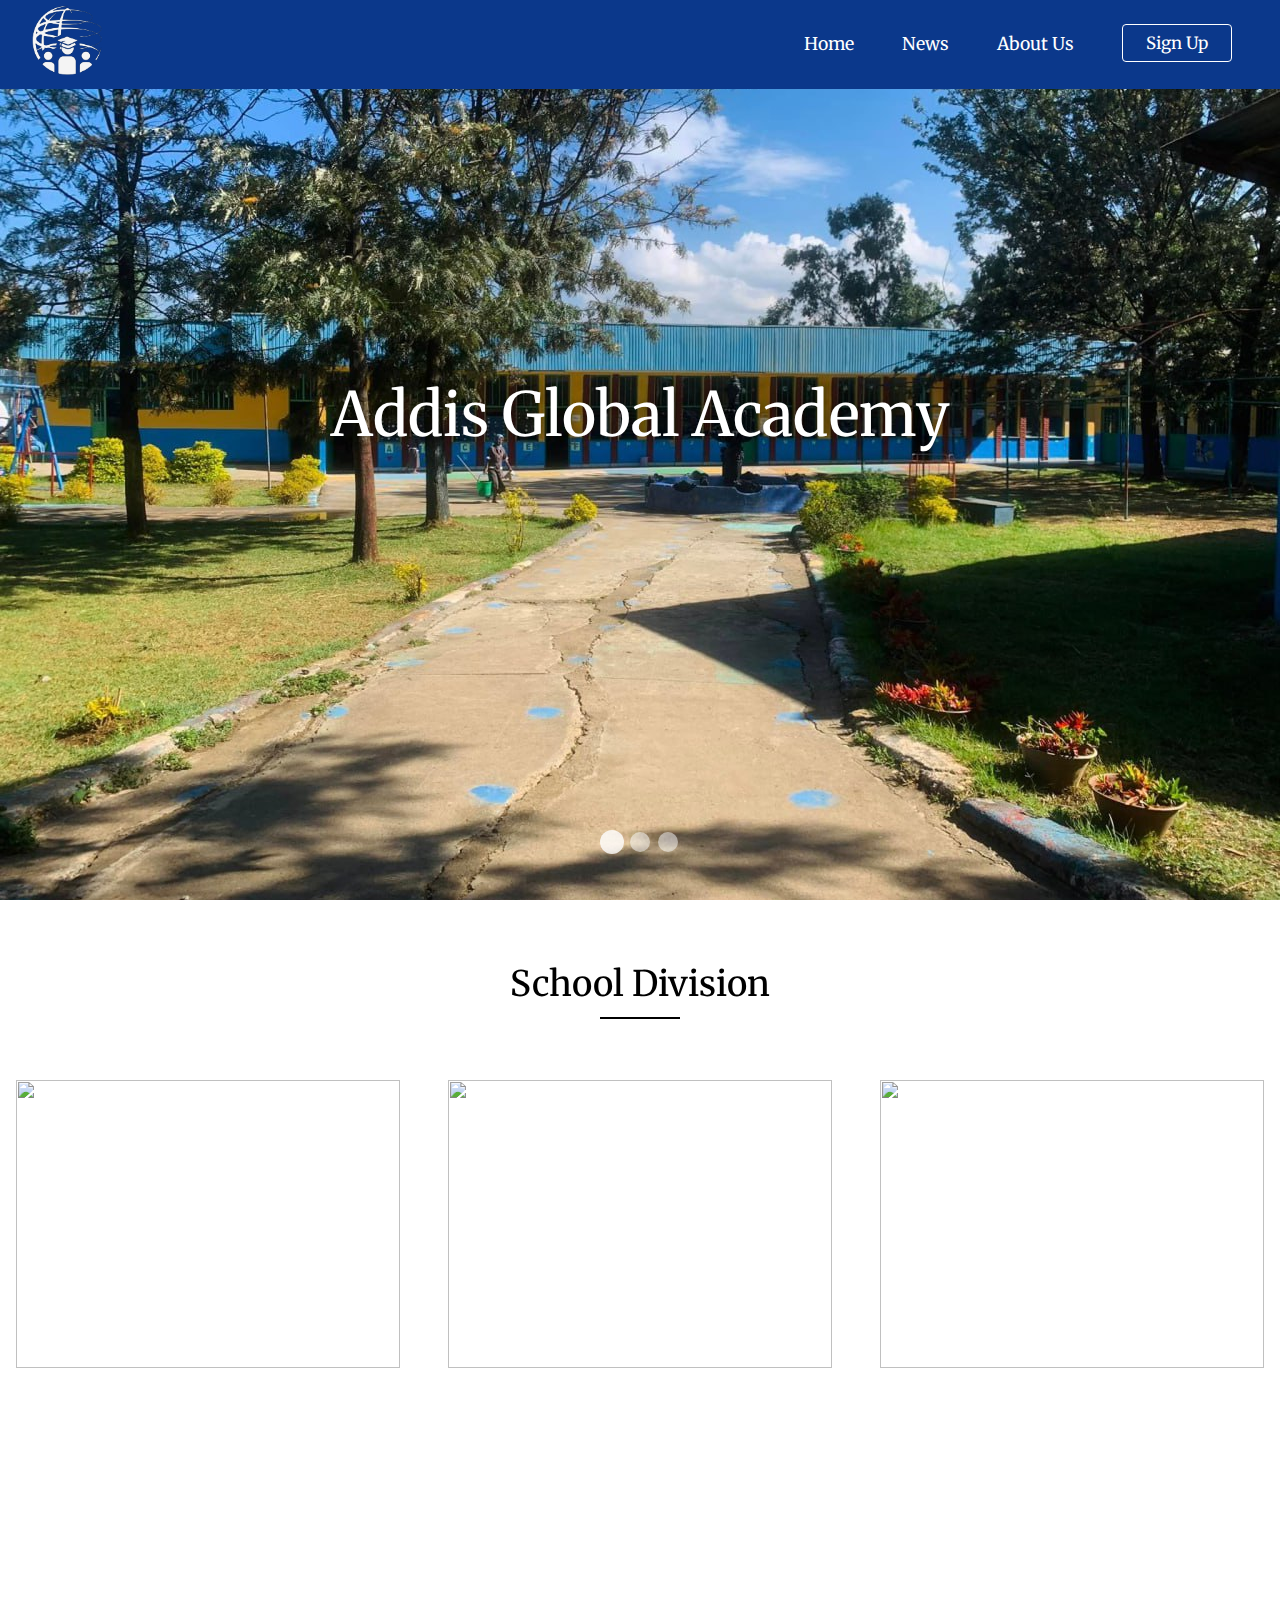
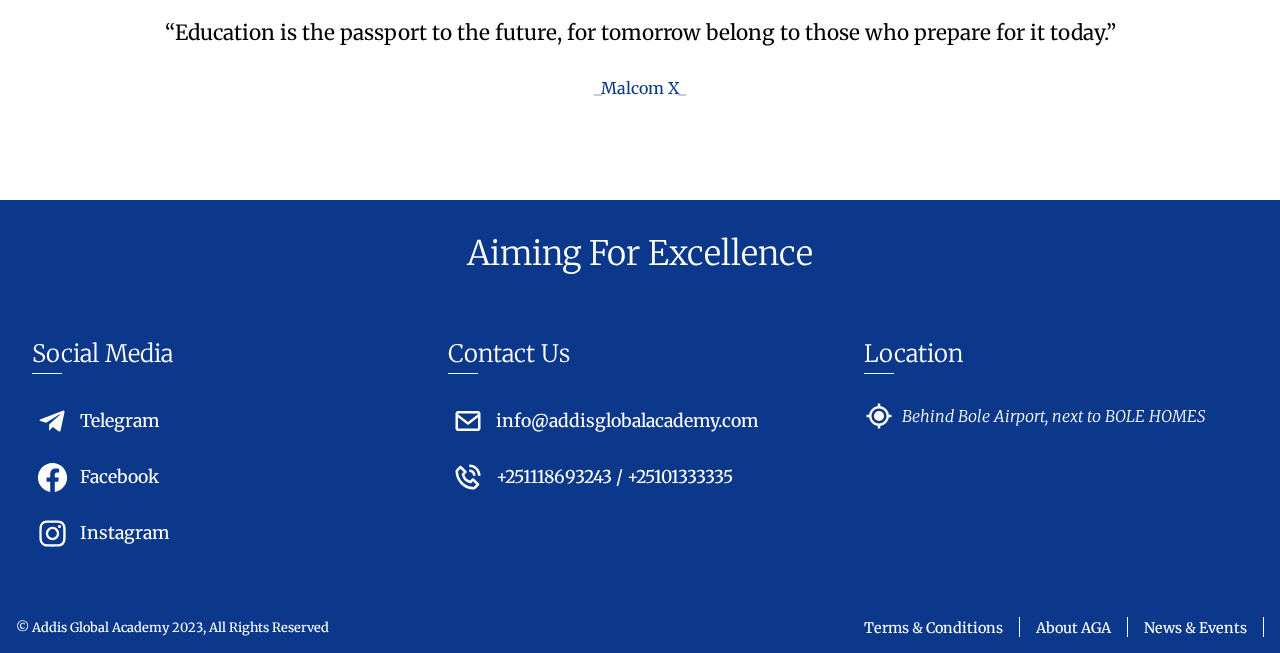
==== commit cdf1ce95: "footer, percieved ready for presentation" ====
--- a/index.html
+++ b/index.html
@@ -155,35 +155,6 @@
       <section id="contact_info">
         <article>
           <h1>
-            Location
-            <div class="caret_down_container">
-              <div class="caret"></div>
-              <div class="caret"></div>
-            </div>
-          </h1>
-          <address>
-            <a
-              href="https://www.google.com/maps/place/Addis+Global+Academy+%7C+Bole+Homes+%7C+%E1%8A%A0%E1%8B%B2%E1%88%B5+%E1%8C%8D%E1%88%8E%E1%89%A3%E1%88%8D+%E1%8A%A0%E1%8A%AB%E1%8B%B3%E1%88%9A+%7C+%E1%89%A6%E1%88%8C+%E1%88%86%E1%88%9D%E1%88%B5/@8.9860628,38.7982742,15z/data=!4m6!3m5!1s0x164b85b6665b85b1:0x26fdc31ae5d4db2f!8m2!3d8.9860628!4d38.7982742!16s%2Fg%2F11sfddnvx_?entry=ttu"
-            >
-              <svg
-                xmlns="http://www.w3.org/2000/svg"
-                width="30"
-                height="30"
-                viewBox="0 0 24 24"
-                class="address_link"
-                style="fill: var(--FONT-COLOR)"
-              >
-                <circle cx="12" cy="12" r="4"></circle>
-                <path
-                  d="M13 4.069V2h-2v2.069A8.01 8.01 0 0 0 4.069 11H2v2h2.069A8.008 8.008 0 0 0 11 19.931V22h2v-2.069A8.007 8.007 0 0 0 19.931 13H22v-2h-2.069A8.008 8.008 0 0 0 13 4.069zM12 18c-3.309 0-6-2.691-6-6s2.691-6 6-6 6 2.691 6 6-2.691 6-6 6z"
-                ></path>
-              </svg>
-              Behind Bole Airport, next to BOLE HOMES
-            </a>
-          </address>
-        </article>
-        <article>
-          <h1>
             Social Media
             <div class="caret_down_container">
               <div class="caret"></div>
@@ -294,6 +265,35 @@
             </div>
             <figcaption>+251118693243 / +25101333335</figcaption>
           </figure>
+        </article>
+        <article>
+          <h1>
+            Location
+            <div class="caret_down_container">
+              <div class="caret"></div>
+              <div class="caret"></div>
+            </div>
+          </h1>
+          <address>
+            <a
+              href="https://www.google.com/maps/place/Addis+Global+Academy+%7C+Bole+Homes+%7C+%E1%8A%A0%E1%8B%B2%E1%88%B5+%E1%8C%8D%E1%88%8E%E1%89%A3%E1%88%8D+%E1%8A%A0%E1%8A%AB%E1%8B%B3%E1%88%9A+%7C+%E1%89%A6%E1%88%8C+%E1%88%86%E1%88%9D%E1%88%B5/@8.9860628,38.7982742,15z/data=!4m6!3m5!1s0x164b85b6665b85b1:0x26fdc31ae5d4db2f!8m2!3d8.9860628!4d38.7982742!16s%2Fg%2F11sfddnvx_?entry=ttu"
+            >
+              <svg
+                xmlns="http://www.w3.org/2000/svg"
+                width="30"
+                height="30"
+                viewBox="0 0 24 24"
+                class="address_link"
+                style="fill: var(--FONT-COLOR)"
+              >
+                <circle cx="12" cy="12" r="4"></circle>
+                <path
+                  d="M13 4.069V2h-2v2.069A8.01 8.01 0 0 0 4.069 11H2v2h2.069A8.008 8.008 0 0 0 11 19.931V22h2v-2.069A8.007 8.007 0 0 0 19.931 13H22v-2h-2.069A8.008 8.008 0 0 0 13 4.069zM12 18c-3.309 0-6-2.691-6-6s2.691-6 6-6 6 2.691 6 6-2.691 6-6 6z"
+                ></path>
+              </svg>
+              Behind Bole Airport, next to BOLE HOMES
+            </a>
+          </address>
         </article>
       </section>
       <section id="sub_footer">
--- a/css/main.css
+++ b/css/main.css
@@ -703,11 +703,11 @@
   }
 
   #contact_info article.active {
-    height: 220px;
+    height: 270px;
   }
 
   #contact_info article:has(address).active {
-    height: 150px;
+    height: 200px;
   }
 
   #contact_info article h1 .caret_down_container {
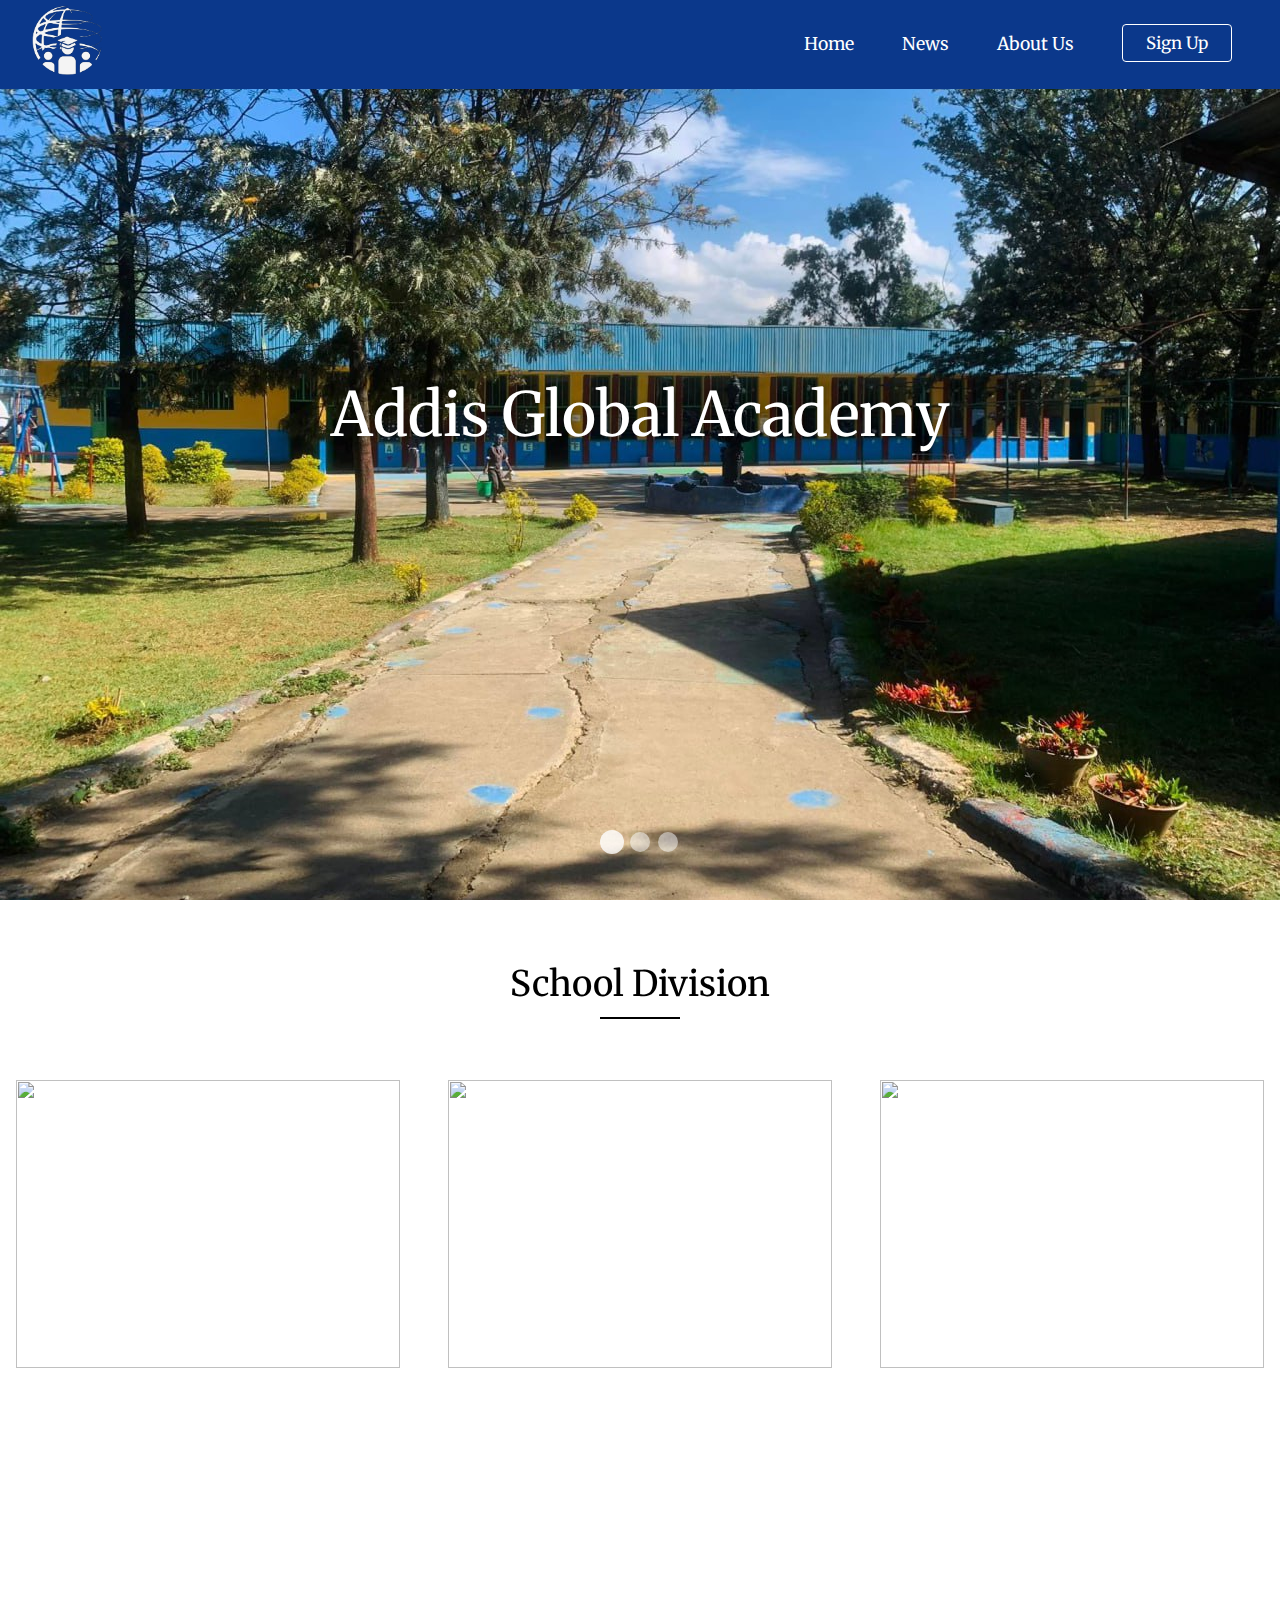
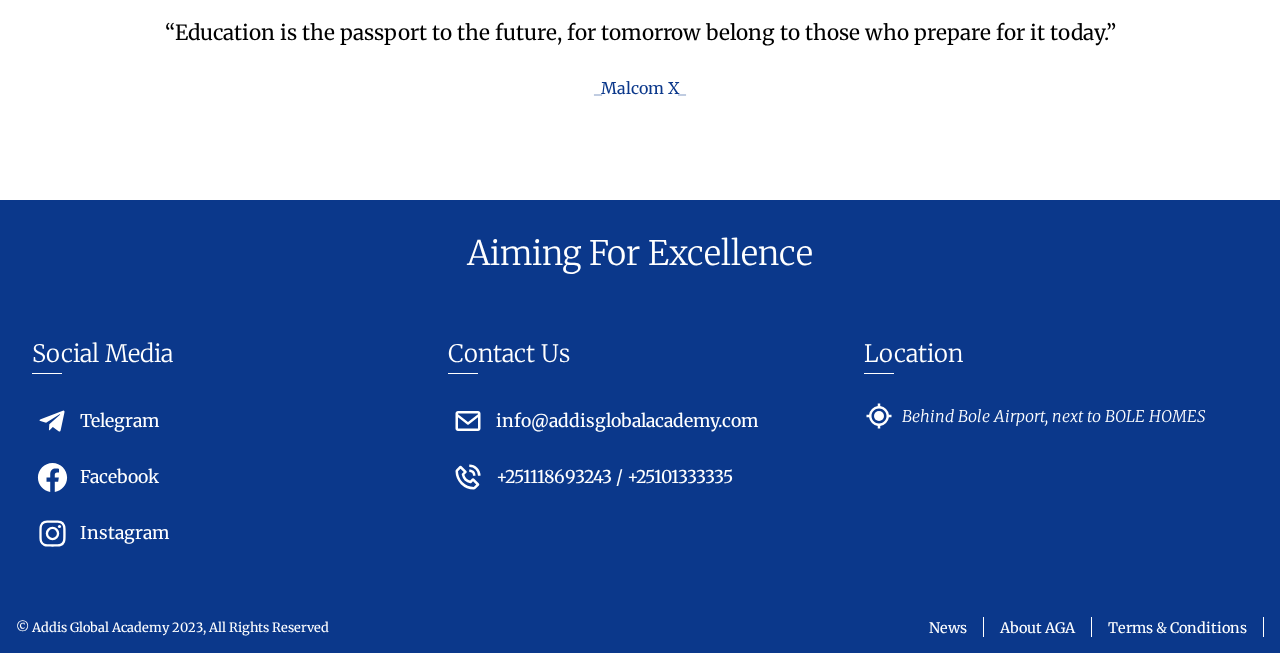
==== commit 40a84ffd: "nothing significant" ====
--- a/index.html
+++ b/index.html
@@ -299,9 +299,9 @@
       <section id="sub_footer">
         <article>&copy; Addis Global Academy 2023, All Rights Reserved</article>
         <ul>
+          <li><a href="news.html">News</a></li>
+          <li><a href="about.html">About AGA</a></li>
           <li><a href="terms and conditions.html">Terms & Conditions</a></li>
-          <li><a href="about.html">About AGA</a></li>
-          <li><a href="news.html">News & Events</a></li>
         </ul>
       </section>
     </footer>
